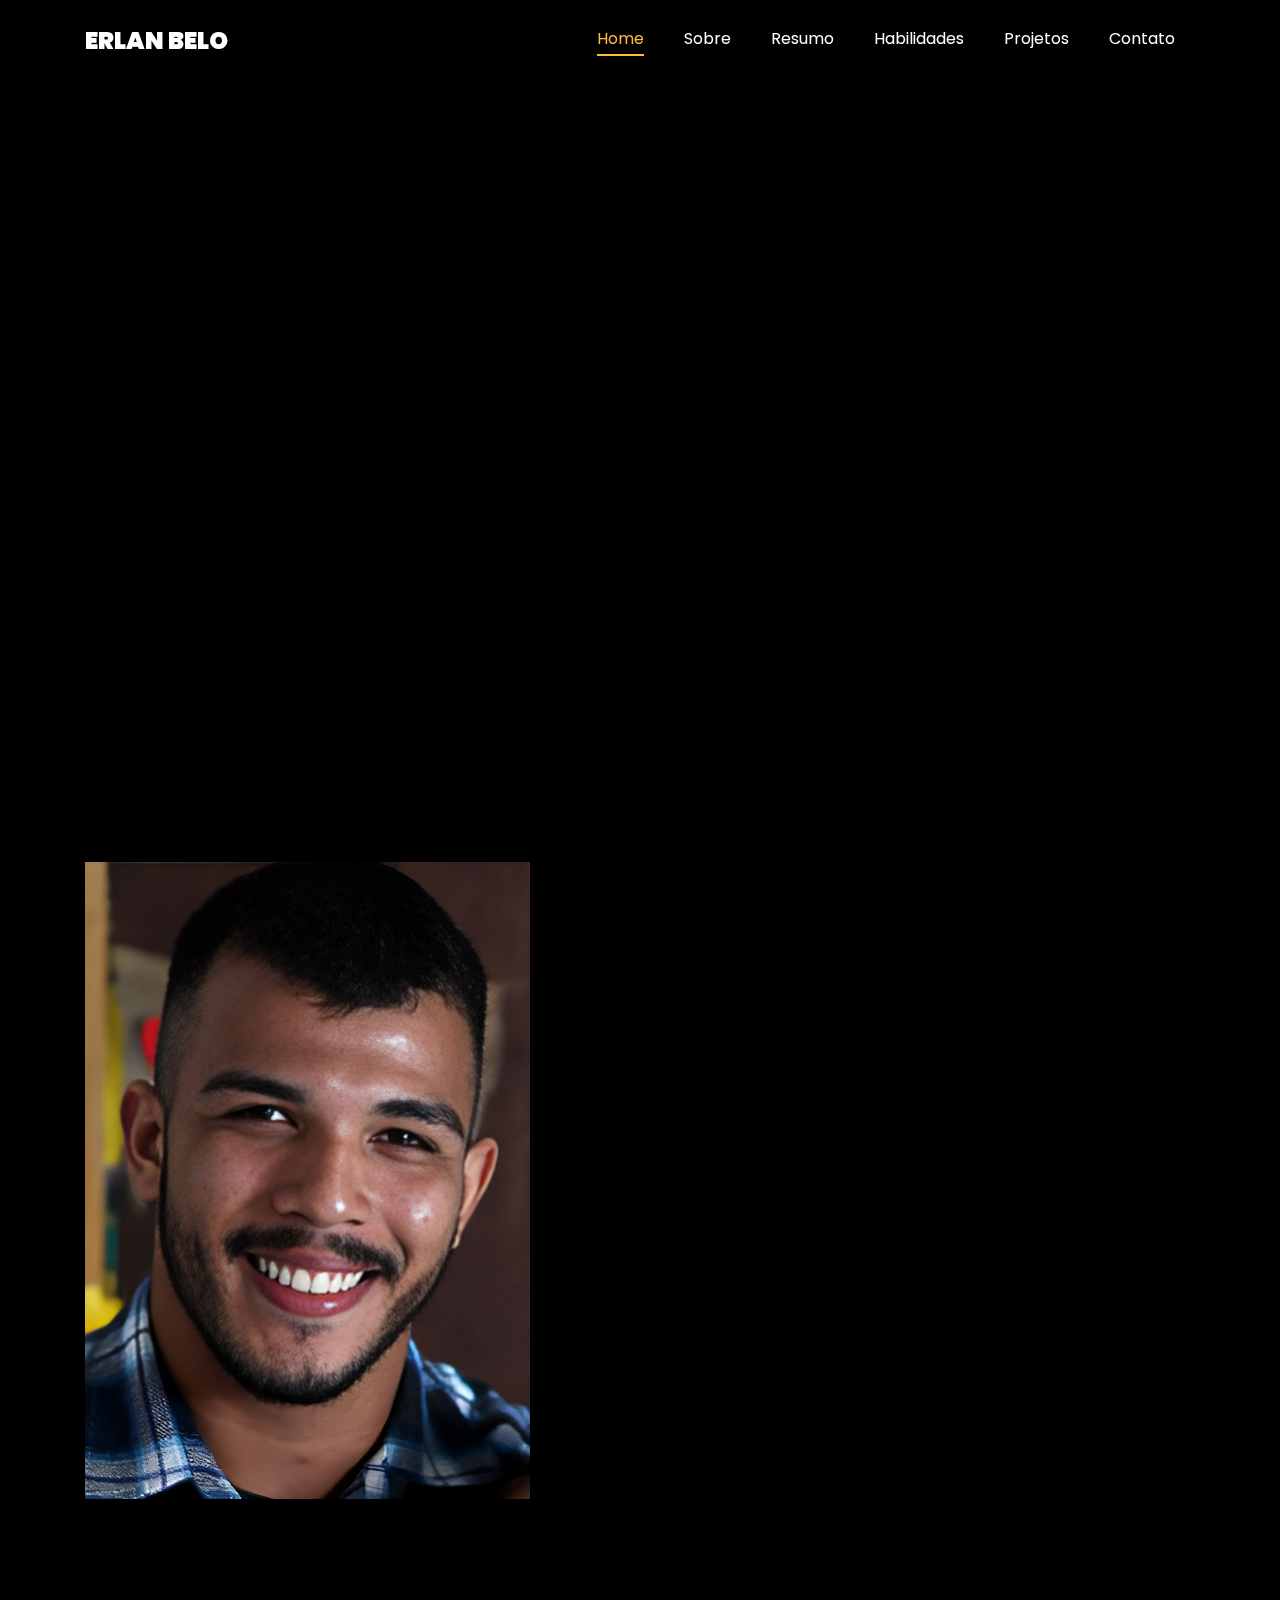
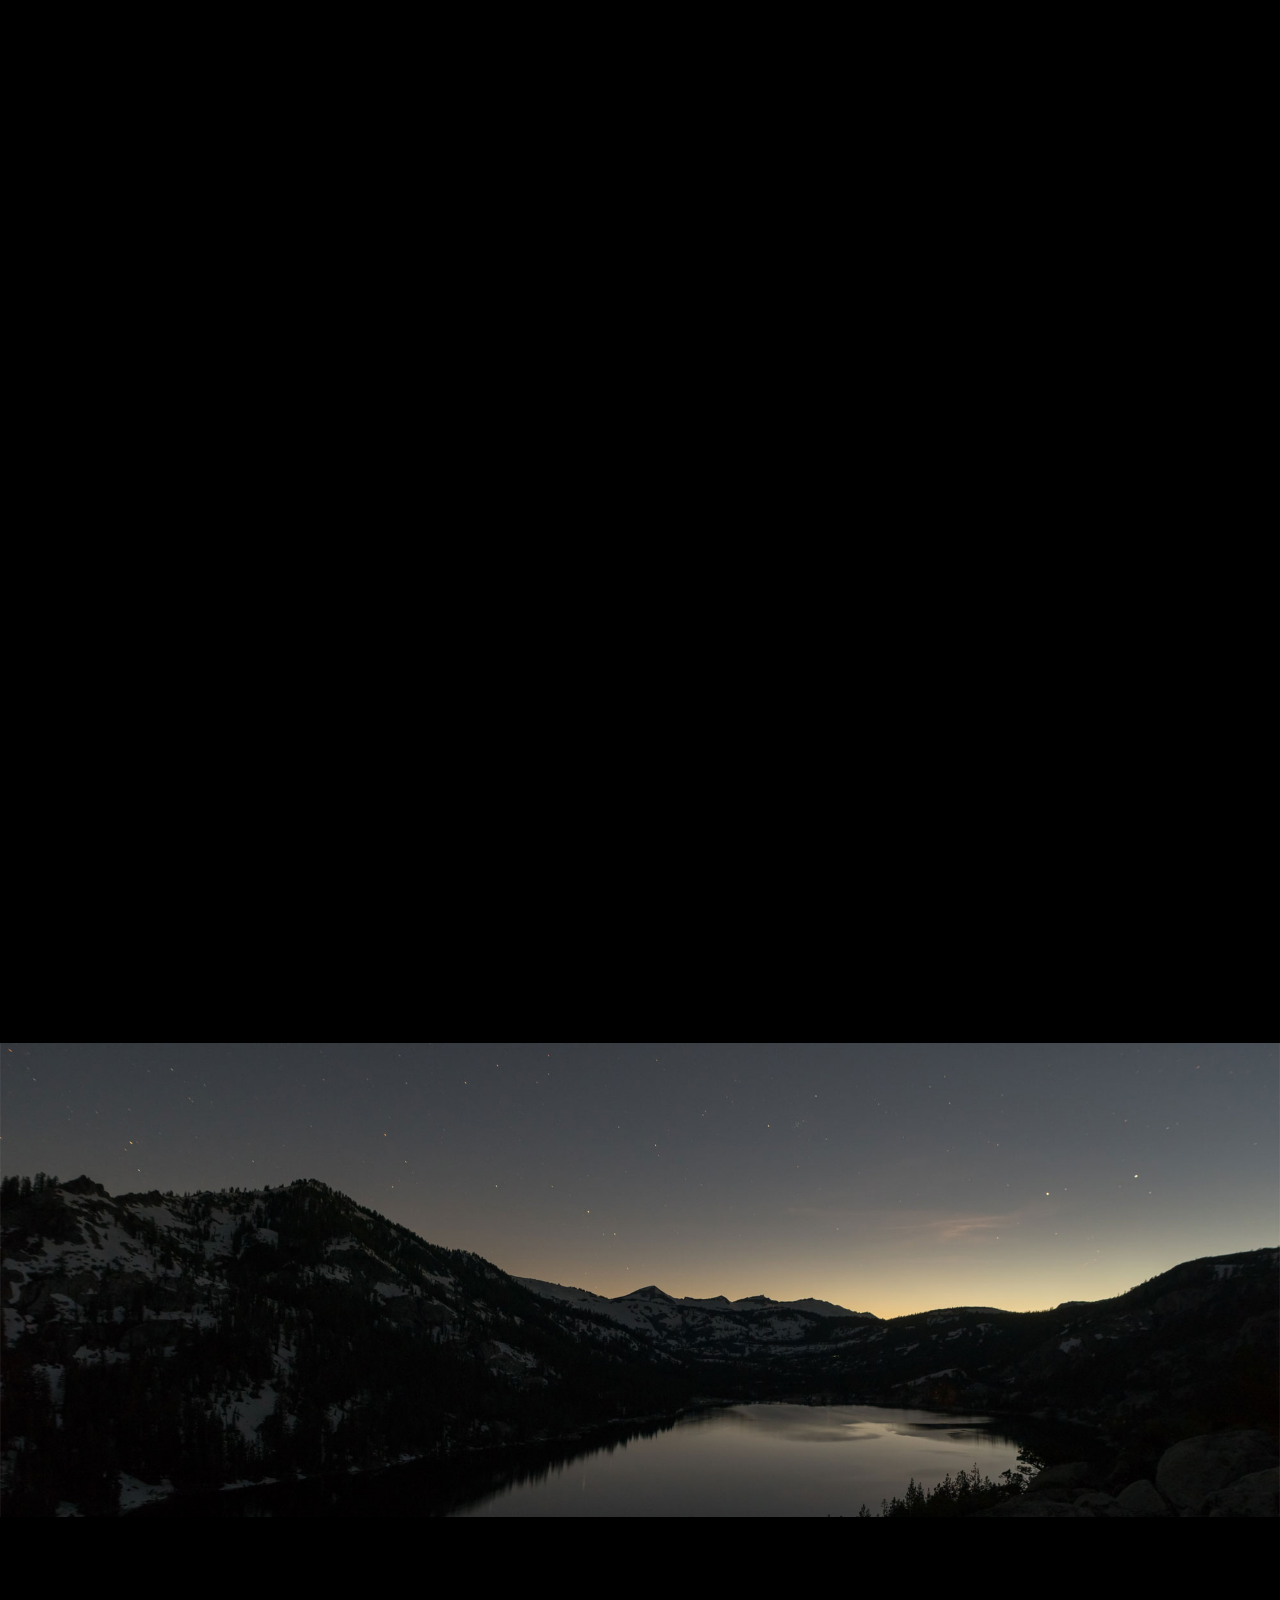
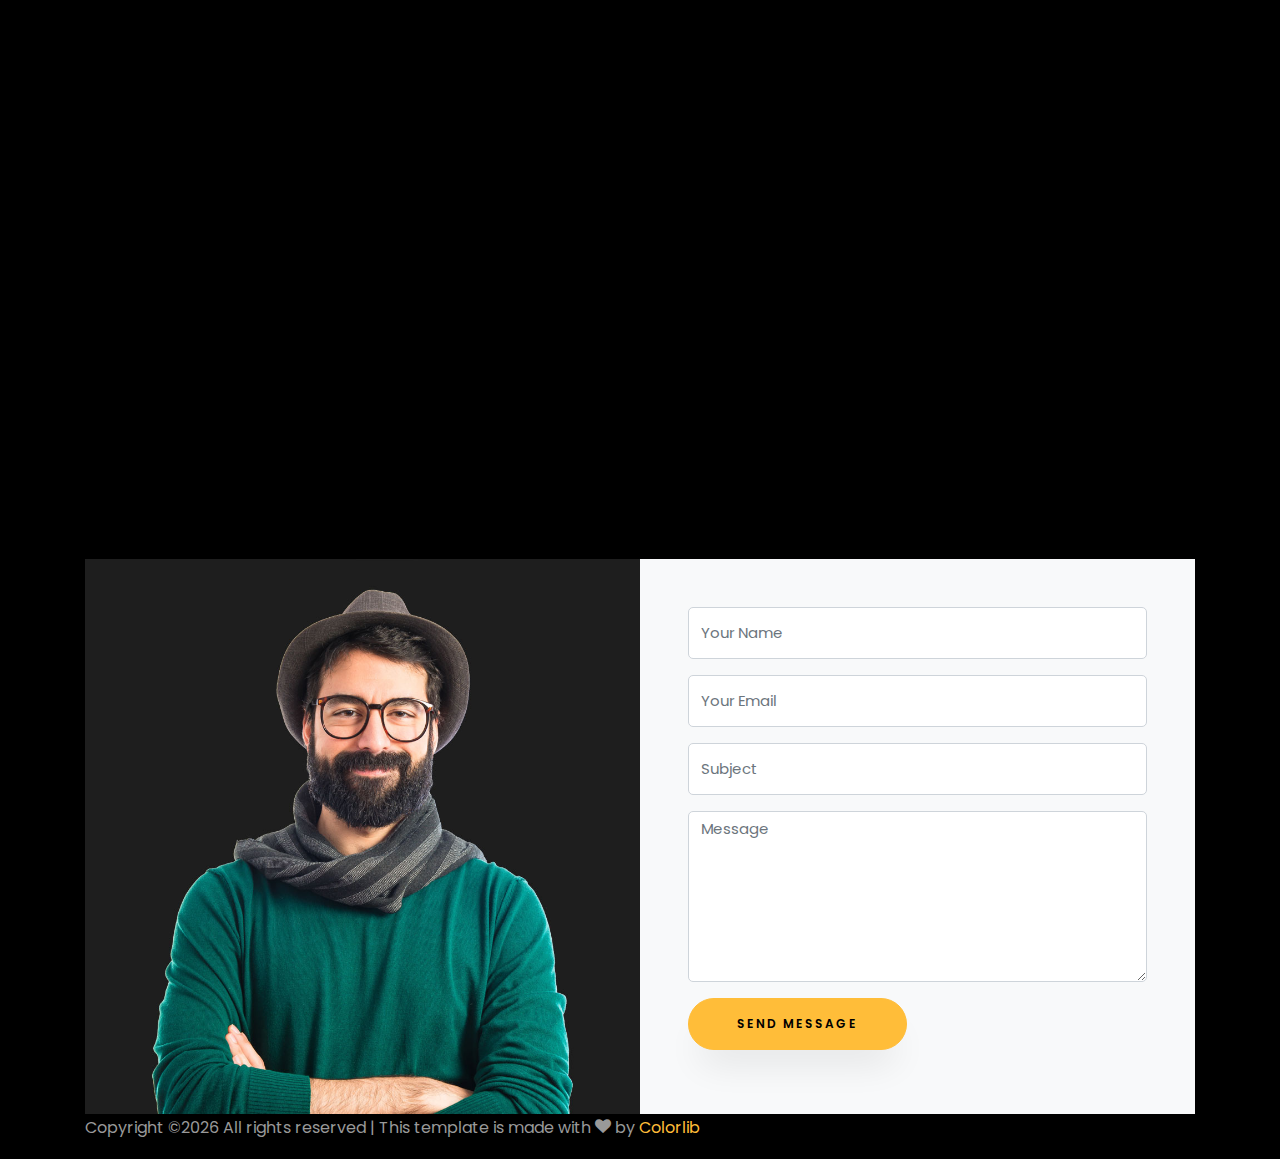
==== index.html @ 0b00d49c "quase2" ====
<!DOCTYPE html>
<html lang="en">
  <head>
    <title>Portifólio Erlan Belo</title>
    <meta charset="utf-8">
    <meta name="viewport" content="width=device-width, initial-scale=1, shrink-to-fit=no">
    
    <link href="https://fonts.googleapis.com/css?family=Poppins:100,200,300,400,500,600,700,800,900" rel="stylesheet">

    <link rel="stylesheet" href="css/open-iconic-bootstrap.min.css">
    <link rel="stylesheet" href="css/animate.css">
    
    <link rel="stylesheet" href="css/owl.carousel.min.css">
    <link rel="stylesheet" href="css/owl.theme.default.min.css">
    <link rel="stylesheet" href="css/magnific-popup.css">

    <link rel="stylesheet" href="css/aos.css">

    <link rel="stylesheet" href="css/ionicons.min.css">
    
    <link rel="stylesheet" href="css/flaticon.css">
    <link rel="stylesheet" href="css/icomoon.css">
    <link rel="stylesheet" href="css/style.css">
  </head>
  <body data-spy="scroll" data-target=".site-navbar-target" data-offset="300">
	  
	  
    <nav class="navbar navbar-expand-lg navbar-dark ftco_navbar ftco-navbar-light site-navbar-target" id="ftco-navbar">
	    <div class="container">
	      <a class="navbar-brand" href="index.html">Erlan Belo</a>
	      <button class="navbar-toggler js-fh5co-nav-toggle fh5co-nav-toggle" type="button" data-toggle="collapse" data-target="#ftco-nav" aria-controls="ftco-nav" aria-expanded="false" aria-label="Toggle navigation">
	        <span class="oi oi-menu"></span> Menu
	      </button>

	      <div class="collapse navbar-collapse" id="ftco-nav">
	        <ul class="navbar-nav nav ml-auto">
	          <li class="nav-item"><a href="#home-section" class="nav-link"><span>Home</span></a></li>
	          <li class="nav-item"><a href="#about-section" class="nav-link"><span>Sobre</span></a></li>
	          <li class="nav-item"><a href="#resume-section" class="nav-link"><span>Resumo</span></a></li>
	       	<li class="nav-item"><a href="#skills-section" class="nav-link"><span>Habilidades</span></a></li>
	          <li class="nav-item"><a href="#projects-section" class="nav-link"><span>Projetos</span></a></li>
			 <li class="nav-item"><a href="#contact-section" class="nav-link"><span>Contato</span></a></li>
	        </ul>
	      </div>
	    </div>
	  </nav>
	  <section id="home-section" class="hero">
		  <div class="home-slider  owl-carousel">
	      <div class="slider-item ">
	      	<div class="overlay"></div>
	        <div class="container">
	          <div class="row d-md-flex no-gutters slider-text align-items-end justify-content-end" data-scrollax-parent="true">
	          	<div class="one-third js-fullheight order-md-last img" style="background-image:url();">
	          		<div class="overlay"></div>
	          	</div>
		          <div class="one-forth d-flex  align-items-center ftco-animate" data-scrollax=" properties: { translateY: '70%' }">
		          	<div class="text">
		          		<span class="subheading">Olá</span>
			            <h1 class="mb-4 mt-3">Eu sou <span>Erlan Belo</span></h1>
			            <h2 class="mb-4">Desenvolvedor Web</h2>
<p><a href="https://api.whatsapp.com/send?phone=14998517572" class="btn btn-primary py-3 px-4">Contrate-me</a></p><a href="#" class="btn btn-white btn-outline-white py-3 px-4">Veja meus Trabalhos</a></p>
		            </div>
		          </div>
	        	</div>
	        </div>
	      </div>
    </section>

    <section class="ftco-about img ftco-section ftco-no-pb" id="about-section">
    	<div class="container">
    		<div class="row d-flex">
    			<div class="col-md-6 col-lg-5 d-flex">
    				<div class="img-about img d-flex align-items-stretch">
    					<div class="overlay"></div>
	    				<div class="img d-flex align-self-stretch align-items-center" style="background-image:url(images/Fundoborrado.png);">
	    				</div>
    				</div>
    			</div>
    			<div class="col-md-6 col-lg-7 pl-lg-5 pb-5">
    				<div class="row justify-content-start pb-3">
		          <div class="col-md-12 heading-section ftco-animate">
		          	<h1 class="big">Sobre</h1>
		            <h2 class="mb-4">Sobre mim</h2>
		            <p>Sou um programador iniciante entusiasmado em crescer e aprender. Explore meus projetos e entre em contato para oportunidades..</p>
		            <ul class="about-info mt-4 px-md-0 px-2">
		            	<li class="d-flex"><span>Nome:</span> <span>Erlan Belo da Silva</span></li>
		            	<li class="d-flex"><span>Nascimento:</span> <span>21 de Junho de 1998</span></li>
		            	<li class="d-flex"><span>Endereço:</span> <span>Barra Bonita-SP</span></li>
		            	<li class="d-flex"><span>CEP:</span> <span>17347-644</span></li>
		            	<li class="d-flex"><span>Email:</span> <span>Erlanbelo@hotmail.com</span></li>
		            	<li class="d-flex"><span>Telefone: </span> <span>(14)9888517572</span></li>
		            </ul>
		          </div>
		        </div>
	          <div class="counter-wrap ftco-animate d-flex mt-md-3">
              <div class="text">
              	<p class="mb-4">
	                <span class="number" data-number="10">0</span>
	                <span>Projetos completos</span>
                </p>
                <p><a href="#" class="btn btn-primary py-3 px-3">Download CV</a></p>
              </div>
	          </div>
	        </div>
        </div>
    	</div>
    </section>

    <section class="ftco-section ftco-no-pb" id="resume-section">
    	<div class="container">
    		<div class="row justify-content-center pb-5">
          <div class="col-md-10 heading-section text-center ftco-animate">
          	<h1 class="big big-2">Resumo</h1>
            <h2 class="mb-4">Resumo</h2>
            <p>Olá! Sou um programador iniciante apaixonado por tecnologia. Este portfólio é um reflexo do meu começo, mostrando meu desejo de aprender e criar. Estou aberto a oportunidades emocionantes e ansioso para crescer nesta jornada.</p>
          </div>
        </div>
    		<div class="row">
    			<div class="col-md-6">
    				<div class="resume-wrap ftco-animate">
    					<span class="date">2022-2023</span>
    					<h2>Cursando Desenvolvimento de Sistemas</h2>
    					<span class="position">Etec Comendador João Rays</span>
    					<p class="mt-4">Desenvolvedor com conhecimento em HTML, CSS, Angular, Ionic, Bootstrap, MySQL, MongoDB e Delphi. Apaixonado por criar soluções inovadoras e pronto para enfrentar novos desafios tecnológicos.</p>
    				</div>

    		</div>
    		<div class="row justify-content-center mt-5">
    			<div class="col-md-6 text-center ftco-animate">
    				<p><a href="#" class="btn btn-primary py-4 px-5">Download CV</a></p>
    			</div>
    		</div>
    	</div>
    </section>
		
	<section class="ftco-section" id="skills-section">
			<div class="container">
				<div class="row justify-content-center pb-5">
          <div class="col-md-12 heading-section text-center ftco-animate">
          	<h1 class="big big-2">Habilidades</h1>
            <h2 class="mb-4">Minhas Habilidades</h2>
            <p>Habilidades em Photoshop, HTML, CSS, Angular, Ionic, MySQL, MongoDB e Delphi.</p>
          </div>
        </div>
				<div class="row">
					<div class="col-md-6 animate-box">
						<div class="progress-wrap ftco-animate">
							<h3>Photoshop</h3>
							<div class="progress">
							 	<div class="progress-bar color-1" role="progressbar" aria-valuenow="90"
							  	aria-valuemin="0" aria-valuemax="100" style="width:90%">
							    <span>50%</span>
							  	</div>
							</div>
						</div>
					</div>
					<div class="col-md-6 animate-box">
						<div class="progress-wrap ftco-animate">
							<h3>HTML5</h3>
							<div class="progress">
							 	<div class="progress-bar color-2" role="progressbar" aria-valuenow="85"
							  	aria-valuemin="0" aria-valuemax="100" style="width:85%">
							    <span>80%</span>
							  	</div>
							</div>
						</div>
					</div>
					<div class="col-md-6 animate-box">
						<div class="progress-wrap ftco-animate">
							<h3>CSS3</h3>
							<div class="progress">
							 	<div class="progress-bar color-3" role="progressbar" aria-valuenow="95"
							  	aria-valuemin="0" aria-valuemax="100" style="width:95%">
							    <span>75%</span>
							  	</div>
							</div>
						</div>
					</div>
					<div class="col-md-6 animate-box">
						<div class="progress-wrap ftco-animate">
							<h3>ANGULAR</h3>
							<div class="progress">
							 	<div class="progress-bar color-4" role="progressbar" aria-valuenow="90"
							  	aria-valuemin="0" aria-valuemax="100" style="width:90%">
							    <span>70%</span>
							  	</div>
							</div>
						</div>
					</div>
					<div class="col-md-6 animate-box">
						<div class="progress-wrap ftco-animate">
							<h3>IONIC</h3>
							<div class="progress">
							 	<div class="progress-bar color-5" role="progressbar" aria-valuenow="70"
							  	aria-valuemin="0" aria-valuemax="100" style="width:70%">
							    <span>50%</span>
							  	</div>
							</div>
						</div>
					</div>
					<div class="col-md-6 animate-box">
						<div class="progress-wrap ftco-animate">
							<h3>MYSQL</h3>
							<div class="progress">
							 	<div class="progress-bar color-6" role="progressbar" aria-valuenow="80"
							  	aria-valuemin="0" aria-valuemax="100" style="width:80%">
							    <span>50%</span>
							  	</div>
							</div>
						</div>
					</div>
				</div>
			</div>
		</section>
 

    <section class="ftco-section ftco-project" id="projects-section">
    	<div class="container">
    		<div class="row justify-content-center pb-5">
          <div class="col-md-12 heading-section text-center ftco-animate">
          	<h1 class="big big-2">Projetos</h1>
            <h2 class="mb-4">Meus Projetos</h2>
            <p>Aqui estão alguns dos meus projetos recentes, que demonstram minhas habilidades em tecnologias diversas. Explore-os para conhecer meu trabalho.</p>
          </div>
        </div>
    		<div class="row">
    			<div class="col-md-4">
    				<div class="project img ftco-animate d-flex justify-content-center align-items-center" style="background-image: url(images/project-4.jpg);">
    					<div class="overlay"></div>
	    				<div class="text text-center p-4">
	    					<h3><a href="#">Branding &amp; Illustration Design</a></h3>
	    					<span>Web Design</span>
	    				</div>
    				</div>
  				</div>
  				<div class="col-md-8">
    				<div class="project img ftco-animate d-flex justify-content-center align-items-center" style="background-image: url(images/project-5.jpg);">
    					<div class="overlay"></div>
	    				<div class="text text-center p-4">
	    					<h3><a href="#">Branding &amp; Illustration Design</a></h3>
	    					<span>Web Design</span>
	    				</div>
    				</div>
  				</div>

    			<div class="col-md-8">
    				<div class="project img ftco-animate d-flex justify-content-center align-items-center" style="background-image: url(images/project-1.jpg);">
    					<div class="overlay"></div>
	    				<div class="text text-center p-4">
	    					<h3><a href="#">Branding &amp; Illustration Design</a></h3>
	    					<span>Web Design</span>
	    				</div>
    				</div>

    				<div class="project img ftco-animate d-flex justify-content-center align-items-center" style="background-image: url(images/project-6.jpg);">
    					<div class="overlay"></div>
	    				<div class="text text-center p-4">
	    					<h3><a href="#">Branding &amp; Illustration Design</a></h3>
	    					<span>Web Design</span>
	    				</div>
    				</div>
    			</div>
    			<div class="col-md-4">
    				<div class="row">
    					<div class="col-md-12">
		    				<div class="project img ftco-animate d-flex justify-content-center align-items-center" style="background-image: url(images/project-2.jpg);">
		    					<div class="overlay"></div>
			    				<div class="text text-center p-4">
			    					<h3><a href="#">Branding &amp; Illustration Design</a></h3>
			    					<span>Web Design</span>
			    				</div>
		    				</div>
	    				</div>
	    				<div class="col-md-12">
		    				<div class="project img ftco-animate d-flex justify-content-center align-items-center" style="background-image: url(images/project-3.jpg);">
		    					<div class="overlay"></div>
			    				<div class="text text-center p-4">
			    					<h3><a href="#">Branding &amp; Illustration Design</a></h3>
			    					<span>Web Design</span>
			    				</div>
		    				</div>
	    				</div>
    				</div>
    			</div>
    		</div>
    	</div>
    </section>

<section class="ftco-section ftco-hireme img margin-top" style="background-image: url(images/bg_1.jpg)">
			<div class="container">
				<div class="row justify-content-center">
					<div class="col-md-7 ftco-animate text-center">
						<h2>Estou <span> Disponivel </span> Para Freelancer</h2>
						<p>Para tornar suas ideias em realidade digital. Aberto a novos projetos emocionantes, entre em contato e vamos criar juntos!"</p>
						</div>
				</div>
			</div>
		</section>

    <section class="ftco-section contact-section ftco-no-pb" id="contact-section">
      <div class="container">
      	<div class="row justify-content-center mb-5 pb-3">
          <div class="col-md-7 heading-section text-center ftco-animate">
            <h1 class="big big-2">Contato</h1>
            <h2 class="mb-4">Entre em Contato</h2>
            <p>Entre em contado pelos canais abaixo</p>
          </div>
        </div>

        <div class="row d-flex contact-info mb-5">
          <div class="col-md-6 col-lg-3 d-flex ftco-animate">
          	<div class="align-self-stretch box p-4 text-center">
          		<div class="icon d-flex align-items-center justify-content-center">
          			<span class="icon-map-signs"></span>
          		</div>
          		<h3 class="mb-4"><a href="https://maps.google.com?q=Barra+Bonita-SP">Endereço</a></h3>
	            <p><a href="https://maps.google.com?q=Barra+Bonita-SP">Barra Bonita-SP</a></p>
	          </div>
          </div>
          <div class="col-md-6 col-lg-3 d-flex ftco-animate">
			<div class="align-self-stretch box p-4 text-center">
			  <div class="icon d-flex align-items-center justify-content-center">
				<span class="icon-phone2"></span>
			  </div>
			  <h3 class="mb-4"><a href="https://api.whatsapp.com/send?phone=14998517572">Contato</a></h3>
			  <p><a href="tel://1234567920">(14) 9985-17572</a></p>
			</div>
		  </div>
		  
		  <div class="col-md-6 col-lg-3 d-flex ftco-animate">
			<div class="align-self-stretch box p-4 text-center">
			  <div class="icon d-flex align-items-center justify-content-center">
				<span class="icon-paper-plane"></span>
			  </div>
			  <h3 class="mb-4"><a href="mailto:erlanbelo@hotmail.com">Email</a></h3>
			  <p><a href="mailto:erlanbelo@hotmail.com">erlanbelo@hotmail.com</a></p>
			</div>
		  </div>
		  <div class="col-md-6 col-lg-3 d-flex ftco-animate">
          	<div class="align-self-stretch box p-4 text-center">
          		<div class="icon d-flex align-items-center justify-content-center">
          			<span class="icon-globe"></span>
          		</div>
          		<h3 class="mb-4"><a href="https://github.com/erlanbelo21">Website</a></h3>
	            <p><a href="https://github.com/erlanbelo21">https://github.com/erlanbelo21</a></p>
	          </div>
          </div>
        </div>

		<div class="row no-gutters block-9">
			<div class="col-md-6 order-md-last d-flex">
			  <form action="processar_formulario.php" method="POST" class="bg-light p-4 p-md-5 contact-form">
				<div class="form-group">
				  <input type="text" name="name" class="form-control" placeholder="Your Name" required>
				</div>
				<div class="form-group">
				  <input type="email" name="email" class="form-control" placeholder="Your Email" required>
				</div>
				<div class="form-group">
				  <input type="text" name="subject" class="form-control" placeholder="Subject" required>
				</div>
				<div class="form-group">
				  <textarea name="message" id="" cols="30" rows="7" class="form-control" placeholder="Message" required></textarea>
				</div>
				<div class="form-group">
				  <input type="submit" value="Send Message" class="btn btn-primary py-3 px-5">
				</div>
			  </form>
			</div>
			<div class="col-md-6 d-flex">
			  <div class="img" style="background-image: url(images/about.jpg);"></div>
			</div>
		  </div>


            <p><!-- Link back to Colorlib can't be removed. Template is licensed under CC BY 3.0. -->
  Copyright &copy;<script>document.write(new Date().getFullYear());</script> All rights reserved | This template is made with <i class="icon-heart color-danger" aria-hidden="true"></i> by <a href="https://colorlib.com" target="_blank">Colorlib</a>
  <!-- Link back to Colorlib can't be removed. Template is licensed under CC BY 3.0. --></p>
          </div>
        </div>
      </div>
    </footer>
    
  

  <!-- loader -->
  <div id="ftco-loader" class="show fullscreen"><svg class="circular" width="48px" height="48px"><circle class="path-bg" cx="24" cy="24" r="22" fill="none" stroke-width="4" stroke="#eeeeee"/><circle class="path" cx="24" cy="24" r="22" fill="none" stroke-width="4" stroke-miterlimit="10" stroke="#F96D00"/></svg></div>


  <script src="js/jquery.min.js"></script>
  <script src="js/jquery-migrate-3.0.1.min.js"></script>
  <script src="js/popper.min.js"></script>
  <script src="js/bootstrap.min.js"></script>
  <script src="js/jquery.easing.1.3.js"></script>
  <script src="js/jquery.waypoints.min.js"></script>
  <script src="js/jquery.stellar.min.js"></script>
  <script src="js/owl.carousel.min.js"></script>
  <script src="js/jquery.magnific-popup.min.js"></script>
  <script src="js/aos.js"></script>
  <script src="js/jquery.animateNumber.min.js"></script>
  <script src="js/scrollax.min.js"></script>
  
  <script src="js/main.js"></script>
    
  </body>
</html>
---- css/flaticon.css ----
/*
  	Flaticon icon font: Flaticon
  	Creation date: 04/01/2019 13:45
  	*/


@font-face {
  font-family: "Flaticon";
  src: url("../fonts/flaticon/font/Flaticon.eot");
  src: url("../fonts/flaticon/font/Flaticon.eot?#iefix") format("embedded-opentype"),
       url("../fonts/flaticon/font/Flaticon.woff") format("woff"),
       url("../fonts/flaticon/font/Flaticon.ttf") format("truetype"),
       url("../fonts/flaticon/font/Flaticon.svg#Flaticon") format("svg");
  font-weight: normal;
  font-style: normal;
}

@media screen and (-webkit-min-device-pixel-ratio:0) {
  @font-face {
    font-family: "Flaticon";
    src: url("../fonts/flaticon/font/Flaticon.svg#Flaticon") format("svg");
  }
}

[class^="flaticon-"]:before, [class*=" flaticon-"]:before,
[class^="flaticon-"]:after, [class*=" flaticon-"]:after {   
  font-family: Flaticon;
  font-style: normal;
  font-weight: normal;
  font-variant: normal;
  text-transform: none;
  line-height: 1;

  /* Better Font Rendering =========== */
  -webkit-font-smoothing: antialiased;
  -moz-osx-font-smoothing: grayscale;
}

.flaticon-ideas:before { content: "\f100"; }
.flaticon-flasks:before { content: "\f101"; }
.flaticon-analysis:before { content: "\f102"; }
.flaticon-ux-design:before { content: "\f103"; }
.flaticon-web-design:before { content: "\f104"; }
.flaticon-idea:before { content: "\f105"; }
.flaticon-innovation:before { content: "\f106"; }
---- css/icomoon.css ----
@font-face {
  font-family: 'icomoon';
  src:  url('../fonts/icomoon/icomoon.eot?6tt51o');
  src:  url('../fonts/icomoon/icomoon.eot?6tt51o#iefix') format('embedded-opentype'),
    url('../fonts/icomoon/icomoon.ttf?6tt51o') format('truetype'),
    url('../fonts/icomoon/icomoon.woff?6tt51o') format('woff'),
    url('../fonts/icomoon/icomoon.svg?6tt51o#icomoon') format('svg');
  font-weight: normal;
  font-style: normal;
}

[class^="icon-"], [class*=" icon-"] {
  /* use !important to prevent issues with browser extensions that change fonts */
  font-family: 'icomoon' !important;
  speak: none;
  font-style: normal;
  font-weight: normal;
  font-variant: normal;
  text-transform: none;
  line-height: 1;

  /* Better Font Rendering =========== */
  -webkit-font-smoothing: antialiased;
  -moz-osx-font-smoothing: grayscale;
}

.icon-asterisk:before {
  content: "\f069";
}
.icon-plus:before {
  content: "\f067";
}
.icon-question:before {
  content: "\f128";
}
.icon-minus:before {
  content: "\f068";
}
.icon-glass:before {
  content: "\f000";
}
.icon-music:before {
  content: "\f001";
}
.icon-search:before {
  content: "\f002";
}
.icon-envelope-o:before {
  content: "\f003";
}
.icon-heart:before {
  content: "\f004";
}
.icon-star:before {
  content: "\f005";
}
.icon-star-o:before {
  content: "\f006";
}
.icon-user:before {
  content: "\f007";
}
.icon-film:before {
  content: "\f008";
}
.icon-th-large:before {
  content: "\f009";
}
.icon-th:before {
  content: "\f00a";
}
.icon-th-list:before {
  content: "\f00b";
}
.icon-check:before {
  content: "\f00c";
}
.icon-close:before {
  content: "\f00d";
}
.icon-remove:before {
  content: "\f00d";
}
.icon-times:before {
  content: "\f00d";
}
.icon-search-plus:before {
  content: "\f00e";
}
.icon-search-minus:before {
  content: "\f010";
}
.icon-power-off:before {
  content: "\f011";
}
.icon-signal:before {
  content: "\f012";
}
.icon-cog:before {
  content: "\f013";
}
.icon-gear:before {
  content: "\f013";
}
.icon-trash-o:before {
  content: "\f014";
}
.icon-home:before {
  content: "\f015";
}
.icon-file-o:before {
  content: "\f016";
}
.icon-clock-o:before {
  content: "\f017";
}
.icon-road:before {
  content: "\f018";
}
.icon-download:before {
  content: "\f019";
}
.icon-arrow-circle-o-down:before {
  content: "\f01a";
}
.icon-arrow-circle-o-up:before {
  content: "\f01b";
}
.icon-inbox:before {
  content: "\f01c";
}
.icon-play-circle-o:before {
  content: "\f01d";
}
.icon-repeat:before {
  content: "\f01e";
}
.icon-rotate-right:before {
  content: "\f01e";
}
.icon-refresh:before {
  content: "\f021";
}
.icon-list-alt:before {
  content: "\f022";
}
.icon-lock:before {
  content: "\f023";
}
.icon-flag:before {
  content: "\f024";
}
.icon-headphones:before {
  content: "\f025";
}
.icon-volume-off:before {
  content: "\f026";
}
.icon-volume-down:before {
  content: "\f027";
}
.icon-volume-up:before {
  content: "\f028";
}
.icon-qrcode:before {
  content: "\f029";
}
.icon-barcode:before {
  content: "\f02a";
}
.icon-tag:before {
  content: "\f02b";
}
.icon-tags:before {
  content: "\f02c";
}
.icon-book:before {
  content: "\f02d";
}
.icon-bookmark:before {
  content: "\f02e";
}
.icon-print:before {
  content: "\f02f";
}
.icon-camera:before {
  content: "\f030";
}
.icon-font:before {
  content: "\f031";
}
.icon-bold:before {
  content: "\f032";
}
.icon-italic:before {
  content: "\f033";
}
.icon-text-height:before {
  content: "\f034";
}
.icon-text-width:before {
  content: "\f035";
}
.icon-align-left:before {
  content: "\f036";
}
.icon-align-center:before {
  content: "\f037";
}
.icon-align-right:before {
  content: "\f038";
}
.icon-align-justify:before {
  content: "\f039";
}
.icon-list:before {
  content: "\f03a";
}
.icon-dedent:before {
  content: "\f03b";
}
.icon-outdent:before {
  content: "\f03b";
}
.icon-indent:before {
  content: "\f03c";
}
.icon-video-camera:before {
  content: "\f03d";
}
.icon-image:before {
  content: "\f03e";
}
.icon-photo:before {
  content: "\f03e";
}
.icon-picture-o:before {
  content: "\f03e";
}
.icon-pencil:before {
  content: "\f040";
}
.icon-map-marker:before {
  content: "\f041";
}
.icon-adjust:before {
  content: "\f042";
}
.icon-tint:before {
  content: "\f043";
}
.icon-edit:before {
  content: "\f044";
}
.icon-pencil-square-o:before {
  content: "\f044";
}
.icon-share-square-o:before {
  content: "\f045";
}
.icon-check-square-o:before {
  content: "\f046";
}
.icon-arrows:before {
  content: "\f047";
}
.icon-step-backward:before {
  content: "\f048";
}
.icon-fast-backward:before {
  content: "\f049";
}
.icon-backward:before {
  content: "\f04a";
}
.icon-play:before {
  content: "\f04b";
}
.icon-pause:before {
  content: "\f04c";
}
.icon-stop:before {
  content: "\f04d";
}
.icon-forward:before {
  content: "\f04e";
}
.icon-fast-forward:before {
  content: "\f050";
}
.icon-step-forward:before {
  content: "\f051";
}
.icon-eject:before {
  content: "\f052";
}
.icon-chevron-left:before {
  content: "\f053";
}
.icon-chevron-right:before {
  content: "\f054";
}
.icon-plus-circle:before {
  content: "\f055";
}
.icon-minus-circle:before {
  content: "\f056";
}
.icon-times-circle:before {
  content: "\f057";
}
.icon-check-circle:before {
  content: "\f058";
}
.icon-question-circle:before {
  content: "\f059";
}
.icon-info-circle:before {
  content: "\f05a";
}
.icon-crosshairs:before {
  content: "\f05b";
}
.icon-times-circle-o:before {
  content: "\f05c";
}
.icon-check-circle-o:before {
  content: "\f05d";
}
.icon-ban:before {
  content: "\f05e";
}
.icon-arrow-left:before {
  content: "\f060";
}
.icon-arrow-right:before {
  content: "\f061";
}
.icon-arrow-up:before {
  content: "\f062";
}
.icon-arrow-down:before {
  content: "\f063";
}
.icon-mail-forward:before {
  content: "\f064";
}
.icon-share:before {
  content: "\f064";
}
.icon-expand:before {
  content: "\f065";
}
.icon-compress:before {
  content: "\f066";
}
.icon-exclamation-circle:before {
  content: "\f06a";
}
.icon-gift:before {
  content: "\f06b";
}
.icon-leaf:before {
  content: "\f06c";
}
.icon-fire:before {
  content: "\f06d";
}
.icon-eye:before {
  content: "\f06e";
}
.icon-eye-slash:before {
  content: "\f070";
}
.icon-exclamation-triangle:before {
  content: "\f071";
}
.icon-warning:before {
  content: "\f071";
}
.icon-plane:before {
  content: "\f072";
}
.icon-calendar:before {
  content: "\f073";
}
.icon-random:before {
  content: "\f074";
}
.icon-comment:before {
  content: "\f075";
}
.icon-magnet:before {
  content: "\f076";
}
.icon-chevron-up:before {
  content: "\f077";
}
.icon-chevron-down:before {
  content: "\f078";
}
.icon-retweet:before {
  content: "\f079";
}
.icon-shopping-cart:before {
  content: "\f07a";
}
.icon-folder:before {
  content: "\f07b";
}
.icon-folder-open:before {
  content: "\f07c";
}
.icon-arrows-v:before {
  content: "\f07d";
}
.icon-arrows-h:before {
  content: "\f07e";
}
.icon-bar-chart:before {
  content: "\f080";
}
.icon-bar-chart-o:before {
  content: "\f080";
}
.icon-twitter-square:before {
  content: "\f081";
}
.icon-facebook-square:before {
  content: "\f082";
}
.icon-camera-retro:before {
  content: "\f083";
}
.icon-key:before {
  content: "\f084";
}
.icon-cogs:before {
  content: "\f085";
}
.icon-gears:before {
  content: "\f085";
}
.icon-comments:before {
  content: "\f086";
}
.icon-thumbs-o-up:before {
  content: "\f087";
}
.icon-thumbs-o-down:before {
  content: "\f088";
}
.icon-star-half:before {
  content: "\f089";
}
.icon-heart-o:before {
  content: "\f08a";
}
.icon-sign-out:before {
  content: "\f08b";
}
.icon-linkedin-square:before {
  content: "\f08c";
}
.icon-thumb-tack:before {
  content: "\f08d";
}
.icon-external-link:before {
  content: "\f08e";
}
.icon-sign-in:before {
  content: "\f090";
}
.icon-trophy:before {
  content: "\f091";
}
.icon-github-square:before {
  content: "\f092";
}
.icon-upload:before {
  content: "\f093";
}
.icon-lemon-o:before {
  content: "\f094";
}
.icon-phone:before {
  content: "\f095";
}
.icon-square-o:before {
  content: "\f096";
}
.icon-bookmark-o:before {
  content: "\f097";
}
.icon-phone-square:before {
  content: "\f098";
}
.icon-twitter:before {
  content: "\f099";
}
.icon-facebook:before {
  content: "\f09a";
}
.icon-facebook-f:before {
  content: "\f09a";
}
.icon-github:before {
  content: "\f09b";
}
.icon-unlock:before {
  content: "\f09c";
}
.icon-credit-card:before {
  content: "\f09d";
}
.icon-feed:before {
  content: "\f09e";
}
.icon-rss:before {
  content: "\f09e";
}
.icon-hdd-o:before {
  content: "\f0a0";
}
.icon-bullhorn:before {
  content: "\f0a1";
}
.icon-bell-o:before {
  content: "\f0a2";
}
.icon-certificate:before {
  content: "\f0a3";
}
.icon-hand-o-right:before {
  content: "\f0a4";
}
.icon-hand-o-left:before {
  content: "\f0a5";
}
.icon-hand-o-up:before {
  content: "\f0a6";
}
.icon-hand-o-down:before {
  content: "\f0a7";
}
.icon-arrow-circle-left:before {
  content: "\f0a8";
}
.icon-arrow-circle-right:before {
  content: "\f0a9";
}
.icon-arrow-circle-up:before {
  content: "\f0aa";
}
.icon-arrow-circle-down:before {
  content: "\f0ab";
}
.icon-globe:before {
  content: "\f0ac";
}
.icon-wrench:before {
  content: "\f0ad";
}
.icon-tasks:before {
  content: "\f0ae";
}
.icon-filter:before {
  content: "\f0b0";
}
.icon-briefcase:before {
  content: "\f0b1";
}
.icon-arrows-alt:before {
  content: "\f0b2";
}
.icon-group:before {
  content: "\f0c0";
}
.icon-users:before {
  content: "\f0c0";
}
.icon-chain:before {
  content: "\f0c1";
}
.icon-link:before {
  content: "\f0c1";
}
.icon-cloud:before {
  content: "\f0c2";
}
.icon-flask:before {
  content: "\f0c3";
}
.icon-cut:before {
  content: "\f0c4";
}
.icon-scissors:before {
  content: "\f0c4";
}
.icon-copy:before {
  content: "\f0c5";
}
.icon-files-o:before {
  content: "\f0c5";
}
.icon-paperclip:before {
  content: "\f0c6";
}
.icon-floppy-o:before {
  content: "\f0c7";
}
.icon-save:before {
  content: "\f0c7";
}
.icon-square:before {
  content: "\f0c8";
}
.icon-bars:before {
  content: "\f0c9";
}
.icon-navicon:before {
  content: "\f0c9";
}
.icon-reorder:before {
  content: "\f0c9";
}
.icon-list-ul:before {
  content: "\f0ca";
}
.icon-list-ol:before {
  content: "\f0cb";
}
.icon-strikethrough:before {
  content: "\f0cc";
}
.icon-underline:before {
  content: "\f0cd";
}
.icon-table:before {
  content: "\f0ce";
}
.icon-magic:before {
  content: "\f0d0";
}
.icon-truck:before {
  content: "\f0d1";
}
.icon-pinterest:before {
  content: "\f0d2";
}
.icon-pinterest-square:before {
  content: "\f0d3";
}
.icon-google-plus-square:before {
  content: "\f0d4";
}
.icon-google-plus:before {
  content: "\f0d5";
}
.icon-money:before {
  content: "\f0d6";
}
.icon-caret-down:before {
  content: "\f0d7";
}
.icon-caret-up:before {
  content: "\f0d8";
}
.icon-caret-left:before {
  content: "\f0d9";
}
.icon-caret-right:before {
  content: "\f0da";
}
.icon-columns:before {
  content: "\f0db";
}
.icon-sort:before {
  content: "\f0dc";
}
.icon-unsorted:before {
  content: "\f0dc";
}
.icon-sort-desc:before {
  content: "\f0dd";
}
.icon-sort-down:before {
  content: "\f0dd";
}
.icon-sort-asc:before {
  content: "\f0de";
}
.icon-sort-up:before {
  content: "\f0de";
}
.icon-envelope:before {
  content: "\f0e0";
}
.icon-linkedin:before {
  content: "\f0e1";
}
.icon-rotate-left:before {
  content: "\f0e2";
}
.icon-undo:before {
  content: "\f0e2";
}
.icon-gavel:before {
  content: "\f0e3";
}
.icon-legal:before {
  content: "\f0e3";
}
.icon-dashboard:before {
  content: "\f0e4";
}
.icon-tachometer:before {
  content: "\f0e4";
}
.icon-comment-o:before {
  content: "\f0e5";
}
.icon-comments-o:before {
  content: "\f0e6";
}
.icon-bolt:before {
  content: "\f0e7";
}
.icon-flash:before {
  content: "\f0e7";
}
.icon-sitemap:before {
  content: "\f0e8";
}
.icon-umbrella:before {
  content: "\f0e9";
}
.icon-clipboard:before {
  content: "\f0ea";
}
.icon-paste:before {
  content: "\f0ea";
}
.icon-lightbulb-o:before {
  content: "\f0eb";
}
.icon-exchange:before {
  content: "\f0ec";
}
.icon-cloud-download:before {
  content: "\f0ed";
}
.icon-cloud-upload:before {
  content: "\f0ee";
}
.icon-user-md:before {
  content: "\f0f0";
}
.icon-stethoscope:before {
  content: "\f0f1";
}
.icon-suitcase:before {
  content: "\f0f2";
}
.icon-bell:before {
  content: "\f0f3";
}
.icon-coffee:before {
  content: "\f0f4";
}
.icon-cutlery:before {
  content: "\f0f5";
}
.icon-file-text-o:before {
  content: "\f0f6";
}
.icon-building-o:before {
  content: "\f0f7";
}
.icon-hospital-o:before {
  content: "\f0f8";
}
.icon-ambulance:before {
  content: "\f0f9";
}
.icon-medkit:before {
  content: "\f0fa";
}
.icon-fighter-jet:before {
  content: "\f0fb";
}
.icon-beer:before {
  content: "\f0fc";
}
.icon-h-square:before {
  content: "\f0fd";
}
.icon-plus-square:before {
  content: "\f0fe";
}
.icon-angle-double-left:before {
  content: "\f100";
}
.icon-angle-double-right:before {
  content: "\f101";
}
.icon-angle-double-up:before {
  content: "\f102";
}
.icon-angle-double-down:before {
  content: "\f103";
}
.icon-angle-left:before {
  content: "\f104";
}
.icon-angle-right:before {
  content: "\f105";
}
.icon-angle-up:before {
  content: "\f106";
}
.icon-angle-down:before {
  content: "\f107";
}
.icon-desktop:before {
  content: "\f108";
}
.icon-laptop:before {
  content: "\f109";
}
.icon-tablet:before {
  content: "\f10a";
}
.icon-mobile:before {
  content: "\f10b";
}
.icon-mobile-phone:before {
  content: "\f10b";
}
.icon-circle-o:before {
  content: "\f10c";
}
.icon-quote-left:before {
  content: "\f10d";
}
.icon-quote-right:before {
  content: "\f10e";
}
.icon-spinner:before {
  content: "\f110";
}
.icon-circle:before {
  content: "\f111";
}
.icon-mail-reply:before {
  content: "\f112";
}
.icon-reply:before {
  content: "\f112";
}
.icon-github-alt:before {
  content: "\f113";
}
.icon-folder-o:before {
  content: "\f114";
}
.icon-folder-open-o:before {
  content: "\f115";
}
.icon-smile-o:before {
  content: "\f118";
}
.icon-frown-o:before {
  content: "\f119";
}
.icon-meh-o:before {
  content: "\f11a";
}
.icon-gamepad:before {
  content: "\f11b";
}
.icon-keyboard-o:before {
  content: "\f11c";
}
.icon-flag-o:before {
  content: "\f11d";
}
.icon-flag-checkered:before {
  content: "\f11e";
}
.icon-terminal:before {
  content: "\f120";
}
.icon-code:before {
  content: "\f121";
}
.icon-mail-reply-all:before {
  content: "\f122";
}
.icon-reply-all:before {
  content: "\f122";
}
.icon-star-half-empty:before {
  content: "\f123";
}
.icon-star-half-full:before {
  content: "\f123";
}
.icon-star-half-o:before {
  content: "\f123";
}
.icon-location-arrow:before {
  content: "\f124";
}
.icon-crop:before {
  content: "\f125";
}
.icon-code-fork:before {
  content: "\f126";
}
.icon-chain-broken:before {
  content: "\f127";
}
.icon-unlink:before {
  content: "\f127";
}
.icon-info:before {
  content: "\f129";
}
.icon-exclamation:before {
  content: "\f12a";
}
.icon-superscript:before {
  content: "\f12b";
}
.icon-subscript:before {
  content: "\f12c";
}
.icon-eraser:before {
  content: "\f12d";
}
.icon-puzzle-piece:before {
  content: "\f12e";
}
.icon-microphone:before {
  content: "\f130";
}
.icon-microphone-slash:before {
  content: "\f131";
}
.icon-shield:before {
  content: "\f132";
}
.icon-calendar-o:before {
  content: "\f133";
}
.icon-fire-extinguisher:before {
  content: "\f134";
}
.icon-rocket:before {
  content: "\f135";
}
.icon-maxcdn:before {
  content: "\f136";
}
.icon-chevron-circle-left:before {
  content: "\f137";
}
.icon-chevron-circle-right:before {
  content: "\f138";
}
.icon-chevron-circle-up:before {
  content: "\f139";
}
.icon-chevron-circle-down:before {
  content: "\f13a";
}
.icon-html5:before {
  content: "\f13b";
}
.icon-css3:before {
  content: "\f13c";
}
.icon-anchor:before {
  content: "\f13d";
}
.icon-unlock-alt:before {
  content: "\f13e";
}
.icon-bullseye:before {
  content: "\f140";
}
.icon-ellipsis-h:before {
  content: "\f141";
}
.icon-ellipsis-v:before {
  content: "\f142";
}
.icon-rss-square:before {
  content: "\f143";
}
.icon-play-circle:before {
  content: "\f144";
}
.icon-ticket:before {
  content: "\f145";
}
.icon-minus-square:before {
  content: "\f146";
}
.icon-minus-square-o:before {
  content: "\f147";
}
.icon-level-up:before {
  content: "\f148";
}
.icon-level-down:before {
  content: "\f149";
}
.icon-check-square:before {
  content: "\f14a";
}
.icon-pencil-square:before {
  content: "\f14b";
}
.icon-external-link-square:before {
  content: "\f14c";
}
.icon-share-square:before {
  content: "\f14d";
}
.icon-compass:before {
  content: "\f14e";
}
.icon-caret-square-o-down:before {
  content: "\f150";
}
.icon-toggle-down:before {
  content: "\f150";
}
.icon-caret-square-o-up:before {
  content: "\f151";
}
.icon-toggle-up:before {
  content: "\f151";
}
.icon-caret-square-o-right:before {
  content: "\f152";
}
.icon-toggle-right:before {
  content: "\f152";
}
.icon-eur:before {
  content: "\f153";
}
.icon-euro:before {
  content: "\f153";
}
.icon-gbp:before {
  content: "\f154";
}
.icon-dollar:before {
  content: "\f155";
}
.icon-usd:before {
  content: "\f155";
}
.icon-inr:before {
  content: "\f156";
}
.icon-rupee:before {
  content: "\f156";
}
.icon-cny:before {
  content: "\f157";
}
.icon-jpy:before {
  content: "\f157";
}
.icon-rmb:before {
  content: "\f157";
}
.icon-yen:before {
  content: "\f157";
}
.icon-rouble:before {
  content: "\f158";
}
.icon-rub:before {
  content: "\f158";
}
.icon-ruble:before {
  content: "\f158";
}
.icon-krw:before {
  content: "\f159";
}
.icon-won:before {
  content: "\f159";
}
.icon-bitcoin:before {
  content: "\f15a";
}
.icon-btc:before {
  content: "\f15a";
}
.icon-file:before {
  content: "\f15b";
}
.icon-file-text:before {
  content: "\f15c";
}
.icon-sort-alpha-asc:before {
  content: "\f15d";
}
.icon-sort-alpha-desc:before {
  content: "\f15e";
}
.icon-sort-amount-asc:before {
  content: "\f160";
}
.icon-sort-amount-desc:before {
  content: "\f161";
}
.icon-sort-numeric-asc:before {
  content: "\f162";
}
.icon-sort-numeric-desc:before {
  content: "\f163";
}
.icon-thumbs-up:before {
  content: "\f164";
}
.icon-thumbs-down:before {
  content: "\f165";
}
.icon-youtube-square:before {
  content: "\f166";
}
.icon-youtube:before {
  content: "\f167";
}
.icon-xing:before {
  content: "\f168";
}
.icon-xing-square:before {
  content: "\f169";
}
.icon-youtube-play:before {
  content: "\f16a";
}
.icon-dropbox:before {
  content: "\f16b";
}
.icon-stack-overflow:before {
  content: "\f16c";
}
.icon-instagram:before {
  content: "\f16d";
}
.icon-flickr:before {
  content: "\f16e";
}
.icon-adn:before {
  content: "\f170";
}
.icon-bitbucket:before {
  content: "\f171";
}
.icon-bitbucket-square:before {
  content: "\f172";
}
.icon-tumblr:before {
  content: "\f173";
}
.icon-tumblr-square:before {
  content: "\f174";
}
.icon-long-arrow-down:before {
  content: "\f175";
}
.icon-long-arrow-up:before {
  content: "\f176";
}
.icon-long-arrow-left:before {
  content: "\f177";
}
.icon-long-arrow-right:before {
  content: "\f178";
}
.icon-apple:before {
  content: "\f179";
}
.icon-windows:before {
  content: "\f17a";
}
.icon-android:before {
  content: "\f17b";
}
.icon-linux:before {
  content: "\f17c";
}
.icon-dribbble:before {
  content: "\f17d";
}
.icon-skype:before {
  content: "\f17e";
}
.icon-foursquare:before {
  content: "\f180";
}
.icon-trello:before {
  content: "\f181";
}
.icon-female:before {
  content: "\f182";
}
.icon-male:before {
  content: "\f183";
}
.icon-gittip:before {
  content: "\f184";
}
.icon-gratipay:before {
  content: "\f184";
}
.icon-sun-o:before {
  content: "\f185";
}
.icon-moon-o:before {
  content: "\f186";
}
.icon-archive:before {
  content: "\f187";
}
.icon-bug:before {
  content: "\f188";
}
.icon-vk:before {
  content: "\f189";
}
.icon-weibo:before {
  content: "\f18a";
}
.icon-renren:before {
  content: "\f18b";
}
.icon-pagelines:before {
  content: "\f18c";
}
.icon-stack-exchange:before {
  content: "\f18d";
}
.icon-arrow-circle-o-right:before {
  content: "\f18e";
}
.icon-arrow-circle-o-left:before {
  content: "\f190";
}
.icon-caret-square-o-left:before {
  content: "\f191";
}
.icon-toggle-left:before {
  content: "\f191";
}
.icon-dot-circle-o:before {
  content: "\f192";
}
.icon-wheelchair:before {
  content: "\f193";
}
.icon-vimeo-square:before {
  content: "\f194";
}
.icon-try:before {
  content: "\f195";
}
.icon-turkish-lira:before {
  content: "\f195";
}
.icon-plus-square-o:before {
  content: "\f196";
}
.icon-space-shuttle:before {
  content: "\f197";
}
.icon-slack:before {
  content: "\f198";
}
.icon-envelope-square:before {
  content: "\f199";
}
.icon-wordpress:before {
  content: "\f19a";
}
.icon-openid:before {
  content: "\f19b";
}
.icon-bank:before {
  content: "\f19c";
}
.icon-institution:before {
  content: "\f19c";
}
.icon-university:before {
  content: "\f19c";
}
.icon-graduation-cap:before {
  content: "\f19d";
}
.icon-mortar-board:before {
  content: "\f19d";
}
.icon-yahoo:before {
  content: "\f19e";
}
.icon-google:before {
  content: "\f1a0";
}
.icon-reddit:before {
  content: "\f1a1";
}
.icon-reddit-square:before {
  content: "\f1a2";
}
.icon-stumbleupon-circle:before {
  content: "\f1a3";
}
.icon-stumbleupon:before {
  content: "\f1a4";
}
.icon-delicious:before {
  content: "\f1a5";
}
.icon-digg:before {
  content: "\f1a6";
}
.icon-pied-piper-pp:before {
  content: "\f1a7";
}
.icon-pied-piper-alt:before {
  content: "\f1a8";
}
.icon-drupal:before {
  content: "\f1a9";
}
.icon-joomla:before {
  content: "\f1aa";
}
.icon-language:before {
  content: "\f1ab";
}
.icon-fax:before {
  content: "\f1ac";
}
.icon-building:before {
  content: "\f1ad";
}
.icon-child:before {
  content: "\f1ae";
}
.icon-paw:before {
  content: "\f1b0";
}
.icon-spoon:before {
  content: "\f1b1";
}
.icon-cube:before {
  content: "\f1b2";
}
.icon-cubes:before {
  content: "\f1b3";
}
.icon-behance:before {
  content: "\f1b4";
}
.icon-behance-square:before {
  content: "\f1b5";
}
.icon-steam:before {
  content: "\f1b6";
}
.icon-steam-square:before {
  content: "\f1b7";
}
.icon-recycle:before {
  content: "\f1b8";
}
.icon-automobile:before {
  content: "\f1b9";
}
.icon-car:before {
  content: "\f1b9";
}
.icon-cab:before {
  content: "\f1ba";
}
.icon-taxi:before {
  content: "\f1ba";
}
.icon-tree:before {
  content: "\f1bb";
}
.icon-spotify:before {
  content: "\f1bc";
}
.icon-deviantart:before {
  content: "\f1bd";
}
.icon-soundcloud:before {
  content: "\f1be";
}
.icon-database:before {
  content: "\f1c0";
}
.icon-file-pdf-o:before {
  content: "\f1c1";
}
.icon-file-word-o:before {
  content: "\f1c2";
}
.icon-file-excel-o:before {
  content: "\f1c3";
}
.icon-file-powerpoint-o:before {
  content: "\f1c4";
}
.icon-file-image-o:before {
  content: "\f1c5";
}
.icon-file-photo-o:before {
  content: "\f1c5";
}
.icon-file-picture-o:before {
  content: "\f1c5";
}
.icon-file-archive-o:before {
  content: "\f1c6";
}
.icon-file-zip-o:before {
  content: "\f1c6";
}
.icon-file-audio-o:before {
  content: "\f1c7";
}
.icon-file-sound-o:before {
  content: "\f1c7";
}
.icon-file-movie-o:before {
  content: "\f1c8";
}
.icon-file-video-o:before {
  content: "\f1c8";
}
.icon-file-code-o:before {
  content: "\f1c9";
}
.icon-vine:before {
  content: "\f1ca";
}
.icon-codepen:before {
  content: "\f1cb";
}
.icon-jsfiddle:before {
  content: "\f1cc";
}
.icon-life-bouy:before {
  content: "\f1cd";
}
.icon-life-buoy:before {
  content: "\f1cd";
}
.icon-life-ring:before {
  content: "\f1cd";
}
.icon-life-saver:before {
  content: "\f1cd";
}
.icon-support:before {
  content: "\f1cd";
}
.icon-circle-o-notch:before {
  content: "\f1ce";
}
.icon-ra:before {
  content: "\f1d0";
}
.icon-rebel:before {
  content: "\f1d0";
}
.icon-resistance:before {
  content: "\f1d0";
}
.icon-empire:before {
  content: "\f1d1";
}
.icon-ge:before {
  content: "\f1d1";
}
.icon-git-square:before {
  content: "\f1d2";
}
.icon-git:before {
  content: "\f1d3";
}
.icon-hacker-news:before {
  content: "\f1d4";
}
.icon-y-combinator-square:before {
  content: "\f1d4";
}
.icon-yc-square:before {
  content: "\f1d4";
}
.icon-tencent-weibo:before {
  content: "\f1d5";
}
.icon-qq:before {
  content: "\f1d6";
}
.icon-wechat:before {
  content: "\f1d7";
}
.icon-weixin:before {
  content: "\f1d7";
}
.icon-paper-plane:before {
  content: "\f1d8";
}
.icon-send:before {
  content: "\f1d8";
}
.icon-paper-plane-o:before {
  content: "\f1d9";
}
.icon-send-o:before {
  content: "\f1d9";
}
.icon-history:before {
  content: "\f1da";
}
.icon-circle-thin:before {
  content: "\f1db";
}
.icon-header:before {
  content: "\f1dc";
}
.icon-paragraph:before {
  content: "\f1dd";
}
.icon-sliders:before {
  content: "\f1de";
}
.icon-share-alt:before {
  content: "\f1e0";
}
.icon-share-alt-square:before {
  content: "\f1e1";
}
.icon-bomb:before {
  content: "\f1e2";
}
.icon-futbol-o:before {
  content: "\f1e3";
}
.icon-soccer-ball-o:before {
  content: "\f1e3";
}
.icon-tty:before {
  content: "\f1e4";
}
.icon-binoculars:before {
  content: "\f1e5";
}
.icon-plug:before {
  content: "\f1e6";
}
.icon-slideshare:before {
  content: "\f1e7";
}
.icon-twitch:before {
  content: "\f1e8";
}
.icon-yelp:before {
  content: "\f1e9";
}
.icon-newspaper-o:before {
  content: "\f1ea";
}
.icon-wifi:before {
  content: "\f1eb";
}
.icon-calculator:before {
  content: "\f1ec";
}
.icon-paypal:before {
  content: "\f1ed";
}
.icon-google-wallet:before {
  content: "\f1ee";
}
.icon-cc-visa:before {
  content: "\f1f0";
}
.icon-cc-mastercard:before {
  content: "\f1f1";
}
.icon-cc-discover:before {
  content: "\f1f2";
}
.icon-cc-amex:before {
  content: "\f1f3";
}
.icon-cc-paypal:before {
  content: "\f1f4";
}
.icon-cc-stripe:before {
  content: "\f1f5";
}
.icon-bell-slash:before {
  content: "\f1f6";
}
.icon-bell-slash-o:before {
  content: "\f1f7";
}
.icon-trash:before {
  content: "\f1f8";
}
.icon-copyright:before {
  content: "\f1f9";
}
.icon-at:before {
  content: "\f1fa";
}
.icon-eyedropper:before {
  content: "\f1fb";
}
.icon-paint-brush:before {
  content: "\f1fc";
}
.icon-birthday-cake:before {
  content: "\f1fd";
}
.icon-area-chart:before {
  content: "\f1fe";
}
.icon-pie-chart:before {
  content: "\f200";
}
.icon-line-chart:before {
  content: "\f201";
}
.icon-lastfm:before {
  content: "\f202";
}
.icon-lastfm-square:before {
  content: "\f203";
}
.icon-toggle-off:before {
  content: "\f204";
}
.icon-toggle-on:before {
  content: "\f205";
}
.icon-bicycle:before {
  content: "\f206";
}
.icon-bus:before {
  content: "\f207";
}
.icon-ioxhost:before {
  content: "\f208";
}
.icon-angellist:before {
  content: "\f209";
}
.icon-cc:before {
  content: "\f20a";
}
.icon-ils:before {
  content: "\f20b";
}
.icon-shekel:before {
  content: "\f20b";
}
.icon-sheqel:before {
  content: "\f20b";
}
.icon-meanpath:before {
  content: "\f20c";
}
.icon-buysellads:before {
  content: "\f20d";
}
.icon-connectdevelop:before {
  content: "\f20e";
}
.icon-dashcube:before {
  content: "\f210";
}
.icon-forumbee:before {
  content: "\f211";
}
.icon-leanpub:before {
  content: "\f212";
}
.icon-sellsy:before {
  content: "\f213";
}
.icon-shirtsinbulk:before {
  content: "\f214";
}
.icon-simplybuilt:before {
  content: "\f215";
}
.icon-skyatlas:before {
  content: "\f216";
}
.icon-cart-plus:before {
  content: "\f217";
}
.icon-cart-arrow-down:before {
  content: "\f218";
}
.icon-diamond:before {
  content: "\f219";
}
.icon-ship:before {
  content: "\f21a";
}
.icon-user-secret:before {
  content: "\f21b";
}
.icon-motorcycle:before {
  content: "\f21c";
}
.icon-street-view:before {
  content: "\f21d";
}
.icon-heartbeat:before {
  content: "\f21e";
}
.icon-venus:before {
  content: "\f221";
}
.icon-mars:before {
  content: "\f222";
}
.icon-mercury:before {
  content: "\f223";
}
.icon-intersex:before {
  content: "\f224";
}
.icon-transgender:before {
  content: "\f224";
}
.icon-transgender-alt:before {
  content: "\f225";
}
.icon-venus-double:before {
  content: "\f226";
}
.icon-mars-double:before {
  content: "\f227";
}
.icon-venus-mars:before {
  content: "\f228";
}
.icon-mars-stroke:before {
  content: "\f229";
}
.icon-mars-stroke-v:before {
  content: "\f22a";
}
.icon-mars-stroke-h:before {
  content: "\f22b";
}
.icon-neuter:before {
  content: "\f22c";
}
.icon-genderless:before {
  content: "\f22d";
}
.icon-facebook-official:before {
  content: "\f230";
}
.icon-pinterest-p:before {
  content: "\f231";
}
.icon-whatsapp:before {
  content: "\f232";
}
.icon-server:before {
  content: "\f233";
}
.icon-user-plus:before {
  content: "\f234";
}
.icon-user-times:before {
  content: "\f235";
}
.icon-bed:before {
  content: "\f236";
}
.icon-hotel:before {
  content: "\f236";
}
.icon-viacoin:before {
  content: "\f237";
}
.icon-train:before {
  content: "\f238";
}
.icon-subway:before {
  content: "\f239";
}
.icon-medium:before {
  content: "\f23a";
}
.icon-y-combinator:before {
  content: "\f23b";
}
.icon-yc:before {
  content: "\f23b";
}
.icon-optin-monster:before {
  content: "\f23c";
}
.icon-opencart:before {
  content: "\f23d";
}
.icon-expeditedssl:before {
  content: "\f23e";
}
.icon-battery:before {
  content: "\f240";
}
.icon-battery-4:before {
  content: "\f240";
}
.icon-battery-full:before {
  content: "\f240";
}
.icon-battery-3:before {
  content: "\f241";
}
.icon-battery-three-quarters:before {
  content: "\f241";
}
.icon-battery-2:before {
  content: "\f242";
}
.icon-battery-half:before {
  content: "\f242";
}
.icon-battery-1:before {
  content: "\f243";
}
.icon-battery-quarter:before {
  content: "\f243";
}
.icon-battery-0:before {
  content: "\f244";
}
.icon-battery-empty:before {
  content: "\f244";
}
.icon-mouse-pointer:before {
  content: "\f245";
}
.icon-i-cursor:before {
  content: "\f246";
}
.icon-object-group:before {
  content: "\f247";
}
.icon-object-ungroup:before {
  content: "\f248";
}
.icon-sticky-note:before {
  content: "\f249";
}
.icon-sticky-note-o:before {
  content: "\f24a";
}
.icon-cc-jcb:before {
  content: "\f24b";
}
.icon-cc-diners-club:before {
  content: "\f24c";
}
.icon-clone:before {
  content: "\f24d";
}
.icon-balance-scale:before {
  content: "\f24e";
}
.icon-hourglass-o:before {
  content: "\f250";
}
.icon-hourglass-1:before {
  content: "\f251";
}
.icon-hourglass-start:before {
  content: "\f251";
}
.icon-hourglass-2:before {
  content: "\f252";
}
.icon-hourglass-half:before {
  content: "\f252";
}
.icon-hourglass-3:before {
  content: "\f253";
}
.icon-hourglass-end:before {
  content: "\f253";
}
.icon-hourglass:before {
  content: "\f254";
}
.icon-hand-grab-o:before {
  content: "\f255";
}
.icon-hand-rock-o:before {
  content: "\f255";
}
.icon-hand-paper-o:before {
  content: "\f256";
}
.icon-hand-stop-o:before {
  content: "\f256";
}
.icon-hand-scissors-o:before {
  content: "\f257";
}
.icon-hand-lizard-o:before {
  content: "\f258";
}
.icon-hand-spock-o:before {
  content: "\f259";
}
.icon-hand-pointer-o:before {
  content: "\f25a";
}
.icon-hand-peace-o:before {
  content: "\f25b";
}
.icon-trademark:before {
  content: "\f25c";
}
.icon-registered:before {
  content: "\f25d";
}
.icon-creative-commons:before {
  content: "\f25e";
}
.icon-gg:before {
  content: "\f260";
}
.icon-gg-circle:before {
  content: "\f261";
}
.icon-tripadvisor:before {
  content: "\f262";
}
.icon-odnoklassniki:before {
  content: "\f263";
}
.icon-odnoklassniki-square:before {
  content: "\f264";
}
.icon-get-pocket:before {
  content: "\f265";
}
.icon-wikipedia-w:before {
  content: "\f266";
}
.icon-safari:before {
  content: "\f267";
}
.icon-chrome:before {
  content: "\f268";
}
.icon-firefox:before {
  content: "\f269";
}
.icon-opera:before {
  content: "\f26a";
}
.icon-internet-explorer:before {
  content: "\f26b";
}
.icon-television:before {
  content: "\f26c";
}
.icon-tv:before {
  content: "\f26c";
}
.icon-contao:before {
  content: "\f26d";
}
.icon-500px:before {
  content: "\f26e";
}
.icon-amazon:before {
  content: "\f270";
}
.icon-calendar-plus-o:before {
  content: "\f271";
}
.icon-calendar-minus-o:before {
  content: "\f272";
}
.icon-calendar-times-o:before {
  content: "\f273";
}
.icon-calendar-check-o:before {
  content: "\f274";
}
.icon-industry:before {
  content: "\f275";
}
.icon-map-pin:before {
  content: "\f276";
}
.icon-map-signs:before {
  content: "\f277";
}
.icon-map-o:before {
  content: "\f278";
}
.icon-map:before {
  content: "\f279";
}
.icon-commenting:before {
  content: "\f27a";
}
.icon-commenting-o:before {
  content: "\f27b";
}
.icon-houzz:before {
  content: "\f27c";
}
.icon-vimeo:before {
  content: "\f27d";
}
.icon-black-tie:before {
  content: "\f27e";
}
.icon-fonticons:before {
  content: "\f280";
}
.icon-reddit-alien:before {
  content: "\f281";
}
.icon-edge:before {
  content: "\f282";
}
.icon-credit-card-alt:before {
  content: "\f283";
}
.icon-codiepie:before {
  content: "\f284";
}
.icon-modx:before {
  content: "\f285";
}
.icon-fort-awesome:before {
  content: "\f286";
}
.icon-usb:before {
  content: "\f287";
}
.icon-product-hunt:before {
  content: "\f288";
}
.icon-mixcloud:before {
  content: "\f289";
}
.icon-scribd:before {
  content: "\f28a";
}
.icon-pause-circle:before {
  content: "\f28b";
}
.icon-pause-circle-o:before {
  content: "\f28c";
}
.icon-stop-circle:before {
  content: "\f28d";
}
.icon-stop-circle-o:before {
  content: "\f28e";
}
.icon-shopping-bag:before {
  content: "\f290";
}
.icon-shopping-basket:before {
  content: "\f291";
}
.icon-hashtag:before {
  content: "\f292";
}
.icon-bluetooth:before {
  content: "\f293";
}
.icon-bluetooth-b:before {
  content: "\f294";
}
.icon-percent:before {
  content: "\f295";
}
.icon-gitlab:before {
  content: "\f296";
}
.icon-wpbeginner:before {
  content: "\f297";
}
.icon-wpforms:before {
  content: "\f298";
}
.icon-envira:before {
  content: "\f299";
}
.icon-universal-access:before {
  content: "\f29a";
}
.icon-wheelchair-alt:before {
  content: "\f29b";
}
.icon-question-circle-o:before {
  content: "\f29c";
}
.icon-blind:before {
  content: "\f29d";
}
.icon-audio-description:before {
  content: "\f29e";
}
.icon-volume-control-phone:before {
  content: "\f2a0";
}
.icon-braille:before {
  content: "\f2a1";
}
.icon-assistive-listening-systems:before {
  content: "\f2a2";
}
.icon-american-sign-language-interpreting:before {
  content: "\f2a3";
}
.icon-asl-interpreting:before {
  content: "\f2a3";
}
.icon-deaf:before {
  content: "\f2a4";
}
.icon-deafness:before {
  content: "\f2a4";
}
.icon-hard-of-hearing:before {
  content: "\f2a4";
}
.icon-glide:before {
  content: "\f2a5";
}
.icon-glide-g:before {
  content: "\f2a6";
}
.icon-sign-language:before {
  content: "\f2a7";
}
.icon-signing:before {
  content: "\f2a7";
}
.icon-low-vision:before {
  content: "\f2a8";
}
.icon-viadeo:before {
  content: "\f2a9";
}
.icon-viadeo-square:before {
  content: "\f2aa";
}
.icon-snapchat:before {
  content: "\f2ab";
}
.icon-snapchat-ghost:before {
  content: "\f2ac";
}
.icon-snapchat-square:before {
  content: "\f2ad";
}
.icon-pied-piper:before {
  content: "\f2ae";
}
.icon-first-order:before {
  content: "\f2b0";
}
.icon-yoast:before {
  content: "\f2b1";
}
.icon-themeisle:before {
  content: "\f2b2";
}
.icon-google-plus-circle:before {
  content: "\f2b3";
}
.icon-google-plus-official:before {
  content: "\f2b3";
}
.icon-fa:before {
  content: "\f2b4";
}
.icon-font-awesome:before {
  content: "\f2b4";
}
.icon-handshake-o:before {
  content: "\f2b5";
}
.icon-envelope-open:before {
  content: "\f2b6";
}
.icon-envelope-open-o:before {
  content: "\f2b7";
}
.icon-linode:before {
  content: "\f2b8";
}
.icon-address-book:before {
  content: "\f2b9";
}
.icon-address-book-o:before {
  content: "\f2ba";
}
.icon-address-card:before {
  content: "\f2bb";
}
.icon-vcard:before {
  content: "\f2bb";
}
.icon-address-card-o:before {
  content: "\f2bc";
}
.icon-vcard-o:before {
  content: "\f2bc";
}
.icon-user-circle:before {
  content: "\f2bd";
}
.icon-user-circle-o:before {
  content: "\f2be";
}
.icon-user-o:before {
  content: "\f2c0";
}
.icon-id-badge:before {
  content: "\f2c1";
}
.icon-drivers-license:before {
  content: "\f2c2";
}
.icon-id-card:before {
  content: "\f2c2";
}
.icon-drivers-license-o:before {
  content: "\f2c3";
}
.icon-id-card-o:before {
  content: "\f2c3";
}
.icon-quora:before {
  content: "\f2c4";
}
.icon-free-code-camp:before {
  content: "\f2c5";
}
.icon-telegram:before {
  content: "\f2c6";
}
.icon-thermometer:before {
  content: "\f2c7";
}
.icon-thermometer-4:before {
  content: "\f2c7";
}
.icon-thermometer-full:before {
  content: "\f2c7";
}
.icon-thermometer-3:before {
  content: "\f2c8";
}
.icon-thermometer-three-quarters:before {
  content: "\f2c8";
}
.icon-thermometer-2:before {
  content: "\f2c9";
}
.icon-thermometer-half:before {
  content: "\f2c9";
}
.icon-thermometer-1:before {
  content: "\f2ca";
}
.icon-thermometer-quarter:before {
  content: "\f2ca";
}
.icon-thermometer-0:before {
  content: "\f2cb";
}
.icon-thermometer-empty:before {
  content: "\f2cb";
}
.icon-shower:before {
  content: "\f2cc";
}
.icon-bath:before {
  content: "\f2cd";
}
.icon-bathtub:before {
  content: "\f2cd";
}
.icon-s15:before {
  content: "\f2cd";
}
.icon-podcast:before {
  content: "\f2ce";
}
.icon-window-maximize:before {
  content: "\f2d0";
}
.icon-window-minimize:before {
  content: "\f2d1";
}
.icon-window-restore:before {
  content: "\f2d2";
}
.icon-times-rectangle:before {
  content: "\f2d3";
}
.icon-window-close:before {
  content: "\f2d3";
}
.icon-times-rectangle-o:before {
  content: "\f2d4";
}
.icon-window-close-o:before {
  content: "\f2d4";
}
.icon-bandcamp:before {
  content: "\f2d5";
}
.icon-grav:before {
  content: "\f2d6";
}
.icon-etsy:before {
  content: "\f2d7";
}
.icon-imdb:before {
  content: "\f2d8";
}
.icon-ravelry:before {
  content: "\f2d9";
}
.icon-eercast:before {
  content: "\f2da";
}
.icon-microchip:before {
  content: "\f2db";
}
.icon-snowflake-o:before {
  content: "\f2dc";
}
.icon-superpowers:before {
  content: "\f2dd";
}
.icon-wpexplorer:before {
  content: "\f2de";
}
.icon-meetup:before {
  content: "\f2e0";
}
.icon-3d_rotation:before {
  content: "\e84d";
}
.icon-ac_unit:before {
  content: "\eb3b";
}
.icon-alarm:before {
  content: "\e855";
}
.icon-access_alarms:before {
  content: "\e191";
}
.icon-schedule:before {
  content: "\e8b5";
}
.icon-accessibility:before {
  content: "\e84e";
}
.icon-accessible:before {
  content: "\e914";
}
.icon-account_balance:before {
  content: "\e84f";
}
.icon-account_balance_wallet:before {
  content: "\e850";
}
.icon-account_box:before {
  content: "\e851";
}
.icon-account_circle:before {
  content: "\e853";
}
.icon-adb:before {
  content: "\e60e";
}
.icon-add:before {
  content: "\e145";
}
.icon-add_a_photo:before {
  content: "\e439";
}
.icon-alarm_add:before {
  content: "\e856";
}
.icon-add_alert:before {
  content: "\e003";
}
.icon-add_box:before {
  content: "\e146";
}
.icon-add_circle:before {
  content: "\e147";
}
.icon-control_point:before {
  content: "\e3ba";
}
.icon-add_location:before {
  content: "\e567";
}
.icon-add_shopping_cart:before {
  content: "\e854";
}
.icon-queue:before {
  content: "\e03c";
}
.icon-add_to_queue:before {
  content: "\e05c";
}
.icon-adjust2:before {
  content: "\e39e";
}
.icon-airline_seat_flat:before {
  content: "\e630";
}
.icon-airline_seat_flat_angled:before {
  content: "\e631";
}
.icon-airline_seat_individual_suite:before {
  content: "\e632";
}
.icon-airline_seat_legroom_extra:before {
  content: "\e633";
}
.icon-airline_seat_legroom_normal:before {
  content: "\e634";
}
.icon-airline_seat_legroom_reduced:before {
  content: "\e635";
}
.icon-airline_seat_recline_extra:before {
  content: "\e636";
}
.icon-airline_seat_recline_normal:before {
  content: "\e637";
}
.icon-flight:before {
  content: "\e539";
}
.icon-airplanemode_inactive:before {
  content: "\e194";
}
.icon-airplay:before {
  content: "\e055";
}
.icon-airport_shuttle:before {
  content: "\eb3c";
}
.icon-alarm_off:before {
  content: "\e857";
}
.icon-alarm_on:before {
  content: "\e858";
}
.icon-album:before {
  content: "\e019";
}
.icon-all_inclusive:before {
  content: "\eb3d";
}
.icon-all_out:before {
  content: "\e90b";
}
.icon-android2:before {
  content: "\e859";
}
.icon-announcement:before {
  content: "\e85a";
}
.icon-apps:before {
  content: "\e5c3";
}
.icon-archive2:before {
  content: "\e149";
}
.icon-arrow_back:before {
  content: "\e5c4";
}
.icon-arrow_downward:before {
  content: "\e5db";
}
.icon-arrow_drop_down:before {
  content: "\e5c5";
}
.icon-arrow_drop_down_circle:before {
  content: "\e5c6";
}
.icon-arrow_drop_up:before {
  content: "\e5c7";
}
.icon-arrow_forward:before {
  content: "\e5c8";
}
.icon-arrow_upward:before {
  content: "\e5d8";
}
.icon-art_track:before {
  content: "\e060";
}
.icon-aspect_ratio:before {
  content: "\e85b";
}
.icon-poll:before {
  content: "\e801";
}
.icon-assignment:before {
  content: "\e85d";
}
.icon-assignment_ind:before {
  content: "\e85e";
}
.icon-assignment_late:before {
  content: "\e85f";
}
.icon-assignment_return:before {
  content: "\e860";
}
.icon-assignment_returned:before {
  content: "\e861";
}
.icon-assignment_turned_in:before {
  content: "\e862";
}
.icon-assistant:before {
  content: "\e39f";
}
.icon-flag2:before {
  content: "\e153";
}
.icon-attach_file:before {
  content: "\e226";
}
.icon-attach_money:before {
  content: "\e227";
}
.icon-attachment:before {
  content: "\e2bc";
}
.icon-audiotrack:before {
  content: "\e3a1";
}
.icon-autorenew:before {
  content: "\e863";
}
.icon-av_timer:before {
  content: "\e01b";
}
.icon-backspace:before {
  content: "\e14a";
}
.icon-cloud_upload:before {
  content: "\e2c3";
}
.icon-battery_alert:before {
  content: "\e19c";
}
.icon-battery_charging_full:before {
  content: "\e1a3";
}
.icon-battery_std:before {
  content: "\e1a5";
}
.icon-battery_unknown:before {
  content: "\e1a6";
}
.icon-beach_access:before {
  content: "\eb3e";
}
.icon-beenhere:before {
  content: "\e52d";
}
.icon-block:before {
  content: "\e14b";
}
.icon-bluetooth2:before {
  content: "\e1a7";
}
.icon-bluetooth_searching:before {
  content: "\e1aa";
}
.icon-bluetooth_connected:before {
  content: "\e1a8";
}
.icon-bluetooth_disabled:before {
  content: "\e1a9";
}
.icon-blur_circular:before {
  content: "\e3a2";
}
.icon-blur_linear:before {
  content: "\e3a3";
}
.icon-blur_off:before {
  content: "\e3a4";
}
.icon-blur_on:before {
  content: "\e3a5";
}
.icon-class:before {
  content: "\e86e";
}
.icon-turned_in:before {
  content: "\e8e6";
}
.icon-turned_in_not:before {
  content: "\e8e7";
}
.icon-border_all:before {
  content: "\e228";
}
.icon-border_bottom:before {
  content: "\e229";
}
.icon-border_clear:before {
  content: "\e22a";
}
.icon-border_color:before {
  content: "\e22b";
}
.icon-border_horizontal:before {
  content: "\e22c";
}
.icon-border_inner:before {
  content: "\e22d";
}
.icon-border_left:before {
  content: "\e22e";
}
.icon-border_outer:before {
  content: "\e22f";
}
.icon-border_right:before {
  content: "\e230";
}
.icon-border_style:before {
  content: "\e231";
}
.icon-border_top:before {
  content: "\e232";
}
.icon-border_vertical:before {
  content: "\e233";
}
.icon-branding_watermark:before {
  content: "\e06b";
}
.icon-brightness_1:before {
  content: "\e3a6";
}
.icon-brightness_2:before {
  content: "\e3a7";
}
.icon-brightness_3:before {
  content: "\e3a8";
}
.icon-brightness_4:before {
  content: "\e3a9";
}
.icon-brightness_low:before {
  content: "\e1ad";
}
.icon-brightness_medium:before {
  content: "\e1ae";
}
.icon-brightness_high:before {
  content: "\e1ac";
}
.icon-brightness_auto:before {
  content: "\e1ab";
}
.icon-broken_image:before {
  content: "\e3ad";
}
.icon-brush:before {
  content: "\e3ae";
}
.icon-bubble_chart:before {
  content: "\e6dd";
}
.icon-bug_report:before {
  content: "\e868";
}
.icon-build:before {
  content: "\e869";
}
.icon-burst_mode:before {
  content: "\e43c";
}
.icon-domain:before {
  content: "\e7ee";
}
.icon-business_center:before {
  content: "\eb3f";
}
.icon-cached:before {
  content: "\e86a";
}
.icon-cake:before {
  content: "\e7e9";
}
.icon-phone2:before {
  content: "\e0cd";
}
.icon-call_end:before {
  content: "\e0b1";
}
.icon-call_made:before {
  content: "\e0b2";
}
.icon-merge_type:before {
  content: "\e252";
}
.icon-call_missed:before {
  content: "\e0b4";
}
.icon-call_missed_outgoing:before {
  content: "\e0e4";
}
.icon-call_received:before {
  content: "\e0b5";
}
.icon-call_split:before {
  content: "\e0b6";
}
.icon-call_to_action:before {
  content: "\e06c";
}
.icon-camera2:before {
  content: "\e3af";
}
.icon-photo_camera:before {
  content: "\e412";
}
.icon-camera_enhance:before {
  content: "\e8fc";
}
.icon-camera_front:before {
  content: "\e3b1";
}
.icon-camera_rear:before {
  content: "\e3b2";
}
.icon-camera_roll:before {
  content: "\e3b3";
}
.icon-cancel:before {
  content: "\e5c9";
}
.icon-redeem:before {
  content: "\e8b1";
}
.icon-card_membership:before {
  content: "\e8f7";
}
.icon-card_travel:before {
  content: "\e8f8";
}
.icon-casino:before {
  content: "\eb40";
}
.icon-cast:before {
  content: "\e307";
}
.icon-cast_connected:before {
  content: "\e308";
}
.icon-center_focus_strong:before {
  content: "\e3b4";
}
.icon-center_focus_weak:before {
  content: "\e3b5";
}
.icon-change_history:before {
  content: "\e86b";
}
.icon-chat:before {
  content: "\e0b7";
}
.icon-chat_bubble:before {
  content: "\e0ca";
}
.icon-chat_bubble_outline:before {
  content: "\e0cb";
}
.icon-check2:before {
  content: "\e5ca";
}
.icon-check_box:before {
  content: "\e834";
}
.icon-check_box_outline_blank:before {
  content: "\e835";
}
.icon-check_circle:before {
  content: "\e86c";
}
.icon-navigate_before:before {
  content: "\e408";
}
.icon-navigate_next:before {
  content: "\e409";
}
.icon-child_care:before {
  content: "\eb41";
}
.icon-child_friendly:before {
  content: "\eb42";
}
.icon-chrome_reader_mode:before {
  content: "\e86d";
}
.icon-close2:before {
  content: "\e5cd";
}
.icon-clear_all:before {
  content: "\e0b8";
}
.icon-closed_caption:before {
  content: "\e01c";
}
.icon-wb_cloudy:before {
  content: "\e42d";
}
.icon-cloud_circle:before {
  content: "\e2be";
}
.icon-cloud_done:before {
  content: "\e2bf";
}
.icon-cloud_download:before {
  content: "\e2c0";
}
.icon-cloud_off:before {
  content: "\e2c1";
}
.icon-cloud_queue:before {
  content: "\e2c2";
}
.icon-code2:before {
  content: "\e86f";
}
.icon-photo_library:before {
  content: "\e413";
}
.icon-collections_bookmark:before {
  content: "\e431";
}
.icon-palette:before {
  content: "\e40a";
}
.icon-colorize:before {
  content: "\e3b8";
}
.icon-comment2:before {
  content: "\e0b9";
}
.icon-compare:before {
  content: "\e3b9";
}
.icon-compare_arrows:before {
  content: "\e915";
}
.icon-laptop2:before {
  content: "\e31e";
}
.icon-confirmation_number:before {
  content: "\e638";
}
.icon-contact_mail:before {
  content: "\e0d0";
}
.icon-contact_phone:before {
  content: "\e0cf";
}
.icon-contacts:before {
  content: "\e0ba";
}
.icon-content_copy:before {
  content: "\e14d";
}
.icon-content_cut:before {
  content: "\e14e";
}
.icon-content_paste:before {
  content: "\e14f";
}
.icon-control_point_duplicate:before {
  content: "\e3bb";
}
.icon-copyright2:before {
  content: "\e90c";
}
.icon-mode_edit:before {
  content: "\e254";
}
.icon-create_new_folder:before {
  content: "\e2cc";
}
.icon-payment:before {
  content: "\e8a1";
}
.icon-crop2:before {
  content: "\e3be";
}
.icon-crop_16_9:before {
  content: "\e3bc";
}
.icon-crop_3_2:before {
  content: "\e3bd";
}
.icon-crop_landscape:before {
  content: "\e3c3";
}
.icon-crop_7_5:before {
  content: "\e3c0";
}
.icon-crop_din:before {
  content: "\e3c1";
}
.icon-crop_free:before {
  content: "\e3c2";
}
.icon-crop_original:before {
  content: "\e3c4";
}
.icon-crop_portrait:before {
  content: "\e3c5";
}
.icon-crop_rotate:before {
  content: "\e437";
}
.icon-crop_square:before {
  content: "\e3c6";
}
.icon-dashboard2:before {
  content: "\e871";
}
.icon-data_usage:before {
  content: "\e1af";
}
.icon-date_range:before {
  content: "\e916";
}
.icon-dehaze:before {
  content: "\e3c7";
}
.icon-delete:before {
  content: "\e872";
}
.icon-delete_forever:before {
  content: "\e92b";
}
.icon-delete_sweep:before {
  content: "\e16c";
}
.icon-description:before {
  content: "\e873";
}
.icon-desktop_mac:before {
  content: "\e30b";
}
.icon-desktop_windows:before {
  content: "\e30c";
}
.icon-details:before {
  content: "\e3c8";
}
.icon-developer_board:before {
  content: "\e30d";
}
.icon-developer_mode:before {
  content: "\e1b0";
}
.icon-device_hub:before {
  content: "\e335";
}
.icon-phonelink:before {
  content: "\e326";
}
.icon-devices_other:before {
  content: "\e337";
}
.icon-dialer_sip:before {
  content: "\e0bb";
}
.icon-dialpad:before {
  content: "\e0bc";
}
.icon-directions:before {
  content: "\e52e";
}
.icon-directions_bike:before {
  content: "\e52f";
}
.icon-directions_boat:before {
  content: "\e532";
}
.icon-directions_bus:before {
  content: "\e530";
}
.icon-directions_car:before {
  content: "\e531";
}
.icon-directions_railway:before {
  content: "\e534";
}
.icon-directions_run:before {
  content: "\e566";
}
.icon-directions_transit:before {
  content: "\e535";
}
.icon-directions_walk:before {
  content: "\e536";
}
.icon-disc_full:before {
  content: "\e610";
}
.icon-dns:before {
  content: "\e875";
}
.icon-not_interested:before {
  content: "\e033";
}
.icon-do_not_disturb_alt:before {
  content: "\e611";
}
.icon-do_not_disturb_off:before {
  content: "\e643";
}
.icon-remove_circle:before {
  content: "\e15c";
}
.icon-dock:before {
  content: "\e30e";
}
.icon-done:before {
  content: "\e876";
}
.icon-done_all:before {
  content: "\e877";
}
.icon-donut_large:before {
  content: "\e917";
}
.icon-donut_small:before {
  content: "\e918";
}
.icon-drafts:before {
  content: "\e151";
}
.icon-drag_handle:before {
  content: "\e25d";
}
.icon-time_to_leave:before {
  content: "\e62c";
}
.icon-dvr:before {
  content: "\e1b2";
}
.icon-edit_location:before {
  content: "\e568";
}
.icon-eject2:before {
  content: "\e8fb";
}
.icon-markunread:before {
  content: "\e159";
}
.icon-enhanced_encryption:before {
  content: "\e63f";
}
.icon-equalizer:before {
  content: "\e01d";
}
.icon-error:before {
  content: "\e000";
}
.icon-error_outline:before {
  content: "\e001";
}
.icon-euro_symbol:before {
  content: "\e926";
}
.icon-ev_station:before {
  content: "\e56d";
}
.icon-insert_invitation:before {
  content: "\e24f";
}
.icon-event_available:before {
  content: "\e614";
}
.icon-event_busy:before {
  content: "\e615";
}
.icon-event_note:before {
  content: "\e616";
}
.icon-event_seat:before {
  content: "\e903";
}
.icon-exit_to_app:before {
  content: "\e879";
}
.icon-expand_less:before {
  content: "\e5ce";
}
.icon-expand_more:before {
  content: "\e5cf";
}
.icon-explicit:before {
  content: "\e01e";
}
.icon-explore:before {
  content: "\e87a";
}
.icon-exposure:before {
  content: "\e3ca";
}
.icon-exposure_neg_1:before {
  content: "\e3cb";
}
.icon-exposure_neg_2:before {
  content: "\e3cc";
}
.icon-exposure_plus_1:before {
  content: "\e3cd";
}
.icon-exposure_plus_2:before {
  content: "\e3ce";
}
.icon-exposure_zero:before {
  content: "\e3cf";
}
.icon-extension:before {
  content: "\e87b";
}
.icon-face:before {
  content: "\e87c";
}
.icon-fast_forward:before {
  content: "\e01f";
}
.icon-fast_rewind:before {
  content: "\e020";
}
.icon-favorite:before {
  content: "\e87d";
}
.icon-favorite_border:before {
  content: "\e87e";
}
.icon-featured_play_list:before {
  content: "\e06d";
}
.icon-featured_video:before {
  content: "\e06e";
}
.icon-sms_failed:before {
  content: "\e626";
}
.icon-fiber_dvr:before {
  content: "\e05d";
}
.icon-fiber_manual_record:before {
  content: "\e061";
}
.icon-fiber_new:before {
  content: "\e05e";
}
.icon-fiber_pin:before {
  content: "\e06a";
}
.icon-fiber_smart_record:before {
  content: "\e062";
}
.icon-get_app:before {
  content: "\e884";
}
.icon-file_upload:before {
  content: "\e2c6";
}
.icon-filter2:before {
  content: "\e3d3";
}
.icon-filter_1:before {
  content: "\e3d0";
}
.icon-filter_2:before {
  content: "\e3d1";
}
.icon-filter_3:before {
  content: "\e3d2";
}
.icon-filter_4:before {
  content: "\e3d4";
}
.icon-filter_5:before {
  content: "\e3d5";
}
.icon-filter_6:before {
  content: "\e3d6";
}
.icon-filter_7:before {
  content: "\e3d7";
}
.icon-filter_8:before {
  content: "\e3d8";
}
.icon-filter_9:before {
  content: "\e3d9";
}
.icon-filter_9_plus:before {
  content: "\e3da";
}
.icon-filter_b_and_w:before {
  content: "\e3db";
}
.icon-filter_center_focus:before {
  content: "\e3dc";
}
.icon-filter_drama:before {
  content: "\e3dd";
}
.icon-filter_frames:before {
  content: "\e3de";
}
.icon-terrain:before {
  content: "\e564";
}
.icon-filter_list:before {
  content: "\e152";
}
.icon-filter_none:before {
  content: "\e3e0";
}
.icon-filter_tilt_shift:before {
  content: "\e3e2";
}
.icon-filter_vintage:before {
  content: "\e3e3";
}
.icon-find_in_page:before {
  content: "\e880";
}
.icon-find_replace:before {
  content: "\e881";
}
.icon-fingerprint:before {
  content: "\e90d";
}
.icon-first_page:before {
  content: "\e5dc";
}
.icon-fitness_center:before {
  content: "\eb43";
}
.icon-flare:before {
  content: "\e3e4";
}
.icon-flash_auto:before {
  content: "\e3e5";
}
.icon-flash_off:before {
  content: "\e3e6";
}
.icon-flash_on:before {
  content: "\e3e7";
}
.icon-flight_land:before {
  content: "\e904";
}
.icon-flight_takeoff:before {
  content: "\e905";
}
.icon-flip:before {
  content: "\e3e8";
}
.icon-flip_to_back:before {
  content: "\e882";
}
.icon-flip_to_front:before {
  content: "\e883";
}
.icon-folder2:before {
  content: "\e2c7";
}
.icon-folder_open:before {
  content: "\e2c8";
}
.icon-folder_shared:before {
  content: "\e2c9";
}
.icon-folder_special:before {
  content: "\e617";
}
.icon-font_download:before {
  content: "\e167";
}
.icon-format_align_center:before {
  content: "\e234";
}
.icon-format_align_justify:before {
  content: "\e235";
}
.icon-format_align_left:before {
  content: "\e236";
}
.icon-format_align_right:before {
  content: "\e237";
}
.icon-format_bold:before {
  content: "\e238";
}
.icon-format_clear:before {
  content: "\e239";
}
.icon-format_color_fill:before {
  content: "\e23a";
}
.icon-format_color_reset:before {
  content: "\e23b";
}
.icon-format_color_text:before {
  content: "\e23c";
}
.icon-format_indent_decrease:before {
  content: "\e23d";
}
.icon-format_indent_increase:before {
  content: "\e23e";
}
.icon-format_italic:before {
  content: "\e23f";
}
.icon-format_line_spacing:before {
  content: "\e240";
}
.icon-format_list_bulleted:before {
  content: "\e241";
}
.icon-format_list_numbered:before {
  content: "\e242";
}
.icon-format_paint:before {
  content: "\e243";
}
.icon-format_quote:before {
  content: "\e244";
}
.icon-format_shapes:before {
  content: "\e25e";
}
.icon-format_size:before {
  content: "\e245";
}
.icon-format_strikethrough:before {
  content: "\e246";
}
.icon-format_textdirection_l_to_r:before {
  content: "\e247";
}
.icon-format_textdirection_r_to_l:before {
  content: "\e248";
}
.icon-format_underlined:before {
  content: "\e249";
}
.icon-question_answer:before {
  content: "\e8af";
}
.icon-forward2:before {
  content: "\e154";
}
.icon-forward_10:before {
  content: "\e056";
}
.icon-forward_30:before {
  content: "\e057";
}
.icon-forward_5:before {
  content: "\e058";
}
.icon-free_breakfast:before {
  content: "\eb44";
}
.icon-fullscreen:before {
  content: "\e5d0";
}
.icon-fullscreen_exit:before {
  content: "\e5d1";
}
.icon-functions:before {
  content: "\e24a";
}
.icon-g_translate:before {
  content: "\e927";
}
.icon-games:before {
  content: "\e021";
}
.icon-gavel2:before {
  content: "\e90e";
}
.icon-gesture:before {
  content: "\e155";
}
.icon-gif:before {
  content: "\e908";
}
.icon-goat:before {
  content: "\e900";
}
.icon-golf_course:before {
  content: "\eb45";
}
.icon-my_location:before {
  content: "\e55c";
}
.icon-location_searching:before {
  content: "\e1b7";
}
.icon-location_disabled:before {
  content: "\e1b6";
}
.icon-star2:before {
  content: "\e838";
}
.icon-gradient:before {
  content: "\e3e9";
}
.icon-grain:before {
  content: "\e3ea";
}
.icon-graphic_eq:before {
  content: "\e1b8";
}
.icon-grid_off:before {
  content: "\e3eb";
}
.icon-grid_on:before {
  content: "\e3ec";
}
.icon-people:before {
  content: "\e7fb";
}
.icon-group_add:before {
  content: "\e7f0";
}
.icon-group_work:before {
  content: "\e886";
}
.icon-hd:before {
  content: "\e052";
}
.icon-hdr_off:before {
  content: "\e3ed";
}
.icon-hdr_on:before {
  content: "\e3ee";
}
.icon-hdr_strong:before {
  content: "\e3f1";
}
.icon-hdr_weak:before {
  content: "\e3f2";
}
.icon-headset:before {
  content: "\e310";
}
.icon-headset_mic:before {
  content: "\e311";
}
.icon-healing:before {
  content: "\e3f3";
}
.icon-hearing:before {
  content: "\e023";
}
.icon-help:before {
  content: "\e887";
}
.icon-help_outline:before {
  content: "\e8fd";
}
.icon-high_quality:before {
  content: "\e024";
}
.icon-highlight:before {
  content: "\e25f";
}
.icon-highlight_off:before {
  content: "\e888";
}
.icon-restore:before {
  content: "\e8b3";
}
.icon-home2:before {
  content: "\e88a";
}
.icon-hot_tub:before {
  content: "\eb46";
}
.icon-local_hotel:before {
  content: "\e549";
}
.icon-hourglass_empty:before {
  content: "\e88b";
}
.icon-hourglass_full:before {
  content: "\e88c";
}
.icon-http:before {
  content: "\e902";
}
.icon-lock2:before {
  content: "\e897";
}
.icon-photo2:before {
  content: "\e410";
}
.icon-image_aspect_ratio:before {
  content: "\e3f5";
}
.icon-import_contacts:before {
  content: "\e0e0";
}
.icon-import_export:before {
  content: "\e0c3";
}
.icon-important_devices:before {
  content: "\e912";
}
.icon-inbox2:before {
  content: "\e156";
}
.icon-indeterminate_check_box:before {
  content: "\e909";
}
.icon-info2:before {
  content: "\e88e";
}
.icon-info_outline:before {
  content: "\e88f";
}
.icon-input:before {
  content: "\e890";
}
.icon-insert_comment:before {
  content: "\e24c";
}
.icon-insert_drive_file:before {
  content: "\e24d";
}
.icon-tag_faces:before {
  content: "\e420";
}
.icon-link2:before {
  content: "\e157";
}
.icon-invert_colors:before {
  content: "\e891";
}
.icon-invert_colors_off:before {
  content: "\e0c4";
}
.icon-iso:before {
  content: "\e3f6";
}
.icon-keyboard:before {
  content: "\e312";
}
.icon-keyboard_arrow_down:before {
  content: "\e313";
}
.icon-keyboard_arrow_left:before {
  content: "\e314";
}
.icon-keyboard_arrow_right:before {
  content: "\e315";
}
.icon-keyboard_arrow_up:before {
  content: "\e316";
}
.icon-keyboard_backspace:before {
  content: "\e317";
}
.icon-keyboard_capslock:before {
  content: "\e318";
}
.icon-keyboard_hide:before {
  content: "\e31a";
}
.icon-keyboard_return:before {
  content: "\e31b";
}
.icon-keyboard_tab:before {
  content: "\e31c";
}
.icon-keyboard_voice:before {
  content: "\e31d";
}
.icon-kitchen:before {
  content: "\eb47";
}
.icon-label:before {
  content: "\e892";
}
.icon-label_outline:before {
  content: "\e893";
}
.icon-language2:before {
  content: "\e894";
}
.icon-laptop_chromebook:before {
  content: "\e31f";
}
.icon-laptop_mac:before {
  content: "\e320";
}
.icon-laptop_windows:before {
  content: "\e321";
}
.icon-last_page:before {
  content: "\e5dd";
}
.icon-open_in_new:before {
  content: "\e89e";
}
.icon-layers:before {
  content: "\e53b";
}
.icon-layers_clear:before {
  content: "\e53c";
}
.icon-leak_add:before {
  content: "\e3f8";
}
.icon-leak_remove:before {
  content: "\e3f9";
}
.icon-lens:before {
  content: "\e3fa";
}
.icon-library_books:before {
  content: "\e02f";
}
.icon-library_music:before {
  content: "\e030";
}
.icon-lightbulb_outline:before {
  content: "\e90f";
}
.icon-line_style:before {
  content: "\e919";
}
.icon-line_weight:before {
  content: "\e91a";
}
.icon-linear_scale:before {
  content: "\e260";
}
.icon-linked_camera:before {
  content: "\e438";
}
.icon-list2:before {
  content: "\e896";
}
.icon-live_help:before {
  content: "\e0c6";
}
.icon-live_tv:before {
  content: "\e639";
}
.icon-local_play:before {
  content: "\e553";
}
.icon-local_airport:before {
  content: "\e53d";
}
.icon-local_atm:before {
  content: "\e53e";
}
.icon-local_bar:before {
  content: "\e540";
}
.icon-local_cafe:before {
  content: "\e541";
}
.icon-local_car_wash:before {
  content: "\e542";
}
.icon-local_convenience_store:before {
  content: "\e543";
}
.icon-restaurant_menu:before {
  content: "\e561";
}
.icon-local_drink:before {
  content: "\e544";
}
.icon-local_florist:before {
  content: "\e545";
}
.icon-local_gas_station:before {
  content: "\e546";
}
.icon-shopping_cart:before {
  content: "\e8cc";
}
.icon-local_hospital:before {
  content: "\e548";
}
.icon-local_laundry_service:before {
  content: "\e54a";
}
.icon-local_library:before {
  content: "\e54b";
}
.icon-local_mall:before {
  content: "\e54c";
}
.icon-theaters:before {
  content: "\e8da";
}
.icon-local_offer:before {
  content: "\e54e";
}
.icon-local_parking:before {
  content: "\e54f";
}
.icon-local_pharmacy:before {
  content: "\e550";
}
.icon-local_pizza:before {
  content: "\e552";
}
.icon-print2:before {
  content: "\e8ad";
}
.icon-local_shipping:before {
  content: "\e558";
}
.icon-local_taxi:before {
  content: "\e559";
}
.icon-location_city:before {
  content: "\e7f1";
}
.icon-location_off:before {
  content: "\e0c7";
}
.icon-room:before {
  content: "\e8b4";
}
.icon-lock_open:before {
  content: "\e898";
}
.icon-lock_outline:before {
  content: "\e899";
}
.icon-looks:before {
  content: "\e3fc";
}
.icon-looks_3:before {
  content: "\e3fb";
}
.icon-looks_4:before {
  content: "\e3fd";
}
.icon-looks_5:before {
  content: "\e3fe";
}
.icon-looks_6:before {
  content: "\e3ff";
}
.icon-looks_one:before {
  content: "\e400";
}
.icon-looks_two:before {
  content: "\e401";
}
.icon-sync:before {
  content: "\e627";
}
.icon-loupe:before {
  content: "\e402";
}
.icon-low_priority:before {
  content: "\e16d";
}
.icon-loyalty:before {
  content: "\e89a";
}
.icon-mail_outline:before {
  content: "\e0e1";
}
.icon-map2:before {
  content: "\e55b";
}
.icon-markunread_mailbox:before {
  content: "\e89b";
}
.icon-memory:before {
  content: "\e322";
}
.icon-menu:before {
  content: "\e5d2";
}
.icon-message:before {
  content: "\e0c9";
}
.icon-mic:before {
  content: "\e029";
}
.icon-mic_none:before {
  content: "\e02a";
}
.icon-mic_off:before {
  content: "\e02b";
}
.icon-mms:before {
  content: "\e618";
}
.icon-mode_comment:before {
  content: "\e253";
}
.icon-monetization_on:before {
  content: "\e263";
}
.icon-money_off:before {
  content: "\e25c";
}
.icon-monochrome_photos:before {
  content: "\e403";
}
.icon-mood_bad:before {
  content: "\e7f3";
}
.icon-more:before {
  content: "\e619";
}
.icon-more_horiz:before {
  content: "\e5d3";
}
.icon-more_vert:before {
  content: "\e5d4";
}
.icon-motorcycle2:before {
  content: "\e91b";
}
.icon-mouse:before {
  content: "\e323";
}
.icon-move_to_inbox:before {
  content: "\e168";
}
.icon-movie_creation:before {
  content: "\e404";
}
.icon-movie_filter:before {
  content: "\e43a";
}
.icon-multiline_chart:before {
  content: "\e6df";
}
.icon-music_note:before {
  content: "\e405";
}
.icon-music_video:before {
  content: "\e063";
}
.icon-nature:before {
  content: "\e406";
}
.icon-nature_people:before {
  content: "\e407";
}
.icon-navigation:before {
  content: "\e55d";
}
.icon-near_me:before {
  content: "\e569";
}
.icon-network_cell:before {
  content: "\e1b9";
}
.icon-network_check:before {
  content: "\e640";
}
.icon-network_locked:before {
  content: "\e61a";
}
.icon-network_wifi:before {
  content: "\e1ba";
}
.icon-new_releases:before {
  content: "\e031";
}
.icon-next_week:before {
  content: "\e16a";
}
.icon-nfc:before {
  content: "\e1bb";
}
.icon-no_encryption:before {
  content: "\e641";
}
.icon-signal_cellular_no_sim:before {
  content: "\e1ce";
}
.icon-note:before {
  content: "\e06f";
}
.icon-note_add:before {
  content: "\e89c";
}
.icon-notifications:before {
  content: "\e7f4";
}
.icon-notifications_active:before {
  content: "\e7f7";
}
.icon-notifications_none:before {
  content: "\e7f5";
}
.icon-notifications_off:before {
  content: "\e7f6";
}
.icon-notifications_paused:before {
  content: "\e7f8";
}
.icon-offline_pin:before {
  content: "\e90a";
}
.icon-ondemand_video:before {
  content: "\e63a";
}
.icon-opacity:before {
  content: "\e91c";
}
.icon-open_in_browser:before {
  content: "\e89d";
}
.icon-open_with:before {
  content: "\e89f";
}
.icon-pages:before {
  content: "\e7f9";
}
.icon-pageview:before {
  content: "\e8a0";
}
.icon-pan_tool:before {
  content: "\e925";
}
.icon-panorama:before {
  content: "\e40b";
}
.icon-radio_button_unchecked:before {
  content: "\e836";
}
.icon-panorama_horizontal:before {
  content: "\e40d";
}
.icon-panorama_vertical:before {
  content: "\e40e";
}
.icon-panorama_wide_angle:before {
  content: "\e40f";
}
.icon-party_mode:before {
  content: "\e7fa";
}
.icon-pause2:before {
  content: "\e034";
}
.icon-pause_circle_filled:before {
  content: "\e035";
}
.icon-pause_circle_outline:before {
  content: "\e036";
}
.icon-people_outline:before {
  content: "\e7fc";
}
.icon-perm_camera_mic:before {
  content: "\e8a2";
}
.icon-perm_contact_calendar:before {
  content: "\e8a3";
}
.icon-perm_data_setting:before {
  content: "\e8a4";
}
.icon-perm_device_information:before {
  content: "\e8a5";
}
.icon-person_outline:before {
  content: "\e7ff";
}
.icon-perm_media:before {
  content: "\e8a7";
}
.icon-perm_phone_msg:before {
  content: "\e8a8";
}
.icon-perm_scan_wifi:before {
  content: "\e8a9";
}
.icon-person:before {
  content: "\e7fd";
}
.icon-person_add:before {
  content: "\e7fe";
}
.icon-person_pin:before {
  content: "\e55a";
}
.icon-person_pin_circle:before {
  content: "\e56a";
}
.icon-personal_video:before {
  content: "\e63b";
}
.icon-pets:before {
  content: "\e91d";
}
.icon-phone_android:before {
  content: "\e324";
}
.icon-phone_bluetooth_speaker:before {
  content: "\e61b";
}
.icon-phone_forwarded:before {
  content: "\e61c";
}
.icon-phone_in_talk:before {
  content: "\e61d";
}
.icon-phone_iphone:before {
  content: "\e325";
}
.icon-phone_locked:before {
  content: "\e61e";
}
.icon-phone_missed:before {
  content: "\e61f";
}
.icon-phone_paused:before {
  content: "\e620";
}
.icon-phonelink_erase:before {
  content: "\e0db";
}
.icon-phonelink_lock:before {
  content: "\e0dc";
}
.icon-phonelink_off:before {
  content: "\e327";
}
.icon-phonelink_ring:before {
  content: "\e0dd";
}
.icon-phonelink_setup:before {
  content: "\e0de";
}
.icon-photo_album:before {
  content: "\e411";
}
.icon-photo_filter:before {
  content: "\e43b";
}
.icon-photo_size_select_actual:before {
  content: "\e432";
}
.icon-photo_size_select_large:before {
  content: "\e433";
}
.icon-photo_size_select_small:before {
  content: "\e434";
}
.icon-picture_as_pdf:before {
  content: "\e415";
}
.icon-picture_in_picture:before {
  content: "\e8aa";
}
.icon-picture_in_picture_alt:before {
  content: "\e911";
}
.icon-pie_chart:before {
  content: "\e6c4";
}
.icon-pie_chart_outlined:before {
  content: "\e6c5";
}
.icon-pin_drop:before {
  content: "\e55e";
}
.icon-play_arrow:before {
  content: "\e037";
}
.icon-play_circle_filled:before {
  content: "\e038";
}
.icon-play_circle_outline:before {
  content: "\e039";
}
.icon-play_for_work:before {
  content: "\e906";
}
.icon-playlist_add:before {
  content: "\e03b";
}
.icon-playlist_add_check:before {
  content: "\e065";
}
.icon-playlist_play:before {
  content: "\e05f";
}
.icon-plus_one:before {
  content: "\e800";
}
.icon-polymer:before {
  content: "\e8ab";
}
.icon-pool:before {
  content: "\eb48";
}
.icon-portable_wifi_off:before {
  content: "\e0ce";
}
.icon-portrait:before {
  content: "\e416";
}
.icon-power:before {
  content: "\e63c";
}
.icon-power_input:before {
  content: "\e336";
}
.icon-power_settings_new:before {
  content: "\e8ac";
}
.icon-pregnant_woman:before {
  content: "\e91e";
}
.icon-present_to_all:before {
  content: "\e0df";
}
.icon-priority_high:before {
  content: "\e645";
}
.icon-public:before {
  content: "\e80b";
}
.icon-publish:before {
  content: "\e255";
}
.icon-queue_music:before {
  content: "\e03d";
}
.icon-queue_play_next:before {
  content: "\e066";
}
.icon-radio:before {
  content: "\e03e";
}
.icon-radio_button_checked:before {
  content: "\e837";
}
.icon-rate_review:before {
  content: "\e560";
}
.icon-receipt:before {
  content: "\e8b0";
}
.icon-recent_actors:before {
  content: "\e03f";
}
.icon-record_voice_over:before {
  content: "\e91f";
}
.icon-redo:before {
  content: "\e15a";
}
.icon-refresh2:before {
  content: "\e5d5";
}
.icon-remove2:before {
  content: "\e15b";
}
.icon-remove_circle_outline:before {
  content: "\e15d";
}
.icon-remove_from_queue:before {
  content: "\e067";
}
.icon-visibility:before {
  content: "\e8f4";
}
.icon-remove_shopping_cart:before {
  content: "\e928";
}
.icon-reorder2:before {
  content: "\e8fe";
}
.icon-repeat2:before {
  content: "\e040";
}
.icon-repeat_one:before {
  content: "\e041";
}
.icon-replay:before {
  content: "\e042";
}
.icon-replay_10:before {
  content: "\e059";
}
.icon-replay_30:before {
  content: "\e05a";
}
.icon-replay_5:before {
  content: "\e05b";
}
.icon-reply2:before {
  content: "\e15e";
}
.icon-reply_all:before {
  content: "\e15f";
}
.icon-report:before {
  content: "\e160";
}
.icon-warning2:before {
  content: "\e002";
}
.icon-restaurant:before {
  content: "\e56c";
}
.icon-restore_page:before {
  content: "\e929";
}
.icon-ring_volume:before {
  content: "\e0d1";
}
.icon-room_service:before {
  content: "\eb49";
}
.icon-rotate_90_degrees_ccw:before {
  content: "\e418";
}
.icon-rotate_left:before {
  content: "\e419";
}
.icon-rotate_right:before {
  content: "\e41a";
}
.icon-rounded_corner:before {
  content: "\e920";
}
.icon-router:before {
  content: "\e328";
}
.icon-rowing:before {
  content: "\e921";
}
.icon-rss_feed:before {
  content: "\e0e5";
}
.icon-rv_hookup:before {
  content: "\e642";
}
.icon-satellite:before {
  content: "\e562";
}
.icon-save2:before {
  content: "\e161";
}
.icon-scanner:before {
  content: "\e329";
}
.icon-school:before {
  content: "\e80c";
}
.icon-screen_lock_landscape:before {
  content: "\e1be";
}
.icon-screen_lock_portrait:before {
  content: "\e1bf";
}
.icon-screen_lock_rotation:before {
  content: "\e1c0";
}
.icon-screen_rotation:before {
  content: "\e1c1";
}
.icon-screen_share:before {
  content: "\e0e2";
}
.icon-sd_storage:before {
  content: "\e1c2";
}
.icon-search2:before {
  content: "\e8b6";
}
.icon-security:before {
  content: "\e32a";
}
.icon-select_all:before {
  content: "\e162";
}
.icon-send2:before {
  content: "\e163";
}
.icon-sentiment_dissatisfied:before {
  content: "\e811";
}
.icon-sentiment_neutral:before {
  content: "\e812";
}
.icon-sentiment_satisfied:before {
  content: "\e813";
}
.icon-sentiment_very_dissatisfied:before {
  content: "\e814";
}
.icon-sentiment_very_satisfied:before {
  content: "\e815";
}
.icon-settings:before {
  content: "\e8b8";
}
.icon-settings_applications:before {
  content: "\e8b9";
}
.icon-settings_backup_restore:before {
  content: "\e8ba";
}
.icon-settings_bluetooth:before {
  content: "\e8bb";
}
.icon-settings_brightness:before {
  content: "\e8bd";
}
.icon-settings_cell:before {
  content: "\e8bc";
}
.icon-settings_ethernet:before {
  content: "\e8be";
}
.icon-settings_input_antenna:before {
  content: "\e8bf";
}
.icon-settings_input_composite:before {
  content: "\e8c1";
}
.icon-settings_input_hdmi:before {
  content: "\e8c2";
}
.icon-settings_input_svideo:before {
  content: "\e8c3";
}
.icon-settings_overscan:before {
  content: "\e8c4";
}
.icon-settings_phone:before {
  content: "\e8c5";
}
.icon-settings_power:before {
  content: "\e8c6";
}
.icon-settings_remote:before {
  content: "\e8c7";
}
.icon-settings_system_daydream:before {
  content: "\e1c3";
}
.icon-settings_voice:before {
  content: "\e8c8";
}
.icon-share2:before {
  content: "\e80d";
}
.icon-shop:before {
  content: "\e8c9";
}
.icon-shop_two:before {
  content: "\e8ca";
}
.icon-shopping_basket:before {
  content: "\e8cb";
}
.icon-short_text:before {
  content: "\e261";
}
.icon-show_chart:before {
  content: "\e6e1";
}
.icon-shuffle:before {
  content: "\e043";
}
.icon-signal_cellular_4_bar:before {
  content: "\e1c8";
}
.icon-signal_cellular_connected_no_internet_4_bar:before {
  content: "\e1cd";
}
.icon-signal_cellular_null:before {
  content: "\e1cf";
}
.icon-signal_cellular_off:before {
  content: "\e1d0";
}
.icon-signal_wifi_4_bar:before {
  content: "\e1d8";
}
.icon-signal_wifi_4_bar_lock:before {
  content: "\e1d9";
}
.icon-signal_wifi_off:before {
  content: "\e1da";
}
.icon-sim_card:before {
  content: "\e32b";
}
.icon-sim_card_alert:before {
  content: "\e624";
}
.icon-skip_next:before {
  content: "\e044";
}
.icon-skip_previous:before {
  content: "\e045";
}
.icon-slideshow:before {
  content: "\e41b";
}
.icon-slow_motion_video:before {
  content: "\e068";
}
.icon-stay_primary_portrait:before {
  content: "\e0d6";
}
.icon-smoke_free:before {
  content: "\eb4a";
}
.icon-smoking_rooms:before {
  content: "\eb4b";
}
.icon-textsms:before {
  content: "\e0d8";
}
.icon-snooze:before {
  content: "\e046";
}
.icon-sort2:before {
  content: "\e164";
}
.icon-sort_by_alpha:before {
  content: "\e053";
}
.icon-spa:before {
  content: "\eb4c";
}
.icon-space_bar:before {
  content: "\e256";
}
.icon-speaker:before {
  content: "\e32d";
}
.icon-speaker_group:before {
  content: "\e32e";
}
.icon-speaker_notes:before {
  content: "\e8cd";
}
.icon-speaker_notes_off:before {
  content: "\e92a";
}
.icon-speaker_phone:before {
  content: "\e0d2";
}
.icon-spellcheck:before {
  content: "\e8ce";
}
.icon-star_border:before {
  content: "\e83a";
}
.icon-star_half:before {
  content: "\e839";
}
.icon-stars:before {
  content: "\e8d0";
}
.icon-stay_primary_landscape:before {
  content: "\e0d5";
}
.icon-stop2:before {
  content: "\e047";
}
.icon-stop_screen_share:before {
  content: "\e0e3";
}
.icon-storage:before {
  content: "\e1db";
}
.icon-store_mall_directory:before {
  content: "\e563";
}
.icon-straighten:before {
  content: "\e41c";
}
.icon-streetview:before {
  content: "\e56e";
}
.icon-strikethrough_s:before {
  content: "\e257";
}
.icon-style:before {
  content: "\e41d";
}
.icon-subdirectory_arrow_left:before {
  content: "\e5d9";
}
.icon-subdirectory_arrow_right:before {
  content: "\e5da";
}
.icon-subject:before {
  content: "\e8d2";
}
.icon-subscriptions:before {
  content: "\e064";
}
.icon-subtitles:before {
  content: "\e048";
}
.icon-subway2:before {
  content: "\e56f";
}
.icon-supervisor_account:before {
  content: "\e8d3";
}
.icon-surround_sound:before {
  content: "\e049";
}
.icon-swap_calls:before {
  content: "\e0d7";
}
.icon-swap_horiz:before {
  content: "\e8d4";
}
.icon-swap_vert:before {
  content: "\e8d5";
}
.icon-swap_vertical_circle:before {
  content: "\e8d6";
}
.icon-switch_camera:before {
  content: "\e41e";
}
.icon-switch_video:before {
  content: "\e41f";
}
.icon-sync_disabled:before {
  content: "\e628";
}
.icon-sync_problem:before {
  content: "\e629";
}
.icon-system_update:before {
  content: "\e62a";
}
.icon-system_update_alt:before {
  content: "\e8d7";
}
.icon-tab:before {
  content: "\e8d8";
}
.icon-tab_unselected:before {
  content: "\e8d9";
}
.icon-tablet2:before {
  content: "\e32f";
}
.icon-tablet_android:before {
  content: "\e330";
}
.icon-tablet_mac:before {
  content: "\e331";
}
.icon-tap_and_play:before {
  content: "\e62b";
}
.icon-text_fields:before {
  content: "\e262";
}
.icon-text_format:before {
  content: "\e165";
}
.icon-texture:before {
  content: "\e421";
}
.icon-thumb_down:before {
  content: "\e8db";
}
.icon-thumb_up:before {
  content: "\e8dc";
}
.icon-thumbs_up_down:before {
  content: "\e8dd";
}
.icon-timelapse:before {
  content: "\e422";
}
.icon-timeline:before {
  content: "\e922";
}
.icon-timer:before {
  content: "\e425";
}
.icon-timer_10:before {
  content: "\e423";
}
.icon-timer_3:before {
  content: "\e424";
}
.icon-timer_off:before {
  content: "\e426";
}
.icon-title:before {
  content: "\e264";
}
.icon-toc:before {
  content: "\e8de";
}
.icon-today:before {
  content: "\e8df";
}
.icon-toll:before {
  content: "\e8e0";
}
.icon-tonality:before {
  content: "\e427";
}
.icon-touch_app:before {
  content: "\e913";
}
.icon-toys:before {
  content: "\e332";
}
.icon-track_changes:before {
  content: "\e8e1";
}
.icon-traffic:before {
  content: "\e565";
}
.icon-train2:before {
  content: "\e570";
}
.icon-tram:before {
  content: "\e571";
}
.icon-transfer_within_a_station:before {
  content: "\e572";
}
.icon-transform:before {
  content: "\e428";
}
.icon-translate:before {
  content: "\e8e2";
}
.icon-trending_down:before {
  content: "\e8e3";
}
.icon-trending_flat:before {
  content: "\e8e4";
}
.icon-trending_up:before {
  content: "\e8e5";
}
.icon-tune:before {
  content: "\e429";
}
.icon-tv2:before {
  content: "\e333";
}
.icon-unarchive:before {
  content: "\e169";
}
.icon-undo2:before {
  content: "\e166";
}
.icon-unfold_less:before {
  content: "\e5d6";
}
.icon-unfold_more:before {
  content: "\e5d7";
}
.icon-update:before {
  content: "\e923";
}
.icon-usb2:before {
  content: "\e1e0";
}
.icon-verified_user:before {
  content: "\e8e8";
}
.icon-vertical_align_bottom:before {
  content: "\e258";
}
.icon-vertical_align_center:before {
  content: "\e259";
}
.icon-vertical_align_top:before {
  content: "\e25a";
}
.icon-vibration:before {
  content: "\e62d";
}
.icon-video_call:before {
  content: "\e070";
}
.icon-video_label:before {
  content: "\e071";
}
.icon-video_library:before {
  content: "\e04a";
}
.icon-videocam:before {
  content: "\e04b";
}
.icon-videocam_off:before {
  content: "\e04c";
}
.icon-videogame_asset:before {
  content: "\e338";
}
.icon-view_agenda:before {
  content: "\e8e9";
}
.icon-view_array:before {
  content: "\e8ea";
}
.icon-view_carousel:before {
  content: "\e8eb";
}
.icon-view_column:before {
  content: "\e8ec";
}
.icon-view_comfy:before {
  content: "\e42a";
}
.icon-view_compact:before {
  content: "\e42b";
}
.icon-view_day:before {
  content: "\e8ed";
}
.icon-view_headline:before {
  content: "\e8ee";
}
.icon-view_list:before {
  content: "\e8ef";
}
.icon-view_module:before {
  content: "\e8f0";
}
.icon-view_quilt:before {
  content: "\e8f1";
}
.icon-view_stream:before {
  content: "\e8f2";
}
.icon-view_week:before {
  content: "\e8f3";
}
.icon-vignette:before {
  content: "\e435";
}
.icon-visibility_off:before {
  content: "\e8f5";
}
.icon-voice_chat:before {
  content: "\e62e";
}
.icon-voicemail:before {
  content: "\e0d9";
}
.icon-volume_down:before {
  content: "\e04d";
}
.icon-volume_mute:before {
  content: "\e04e";
}
.icon-volume_off:before {
  content: "\e04f";
}
.icon-volume_up:before {
  content: "\e050";
}
.icon-vpn_key:before {
  content: "\e0da";
}
.icon-vpn_lock:before {
  content: "\e62f";
}
.icon-wallpaper:before {
  content: "\e1bc";
}
.icon-watch:before {
  content: "\e334";
}
.icon-watch_later:before {
  content: "\e924";
}
.icon-wb_auto:before {
  content: "\e42c";
}
.icon-wb_incandescent:before {
  content: "\e42e";
}
.icon-wb_iridescent:before {
  content: "\e436";
}
.icon-wb_sunny:before {
  content: "\e430";
}
.icon-wc:before {
  content: "\e63d";
}
.icon-web:before {
  content: "\e051";
}
.icon-web_asset:before {
  content: "\e069";
}
.icon-weekend:before {
  content: "\e16b";
}
.icon-whatshot:before {
  content: "\e80e";
}
.icon-widgets:before {
  content: "\e1bd";
}
.icon-wifi2:before {
  content: "\e63e";
}
.icon-wifi_lock:before {
  content: "\e1e1";
}
.icon-wifi_tethering:before {
  content: "\e1e2";
}
.icon-work:before {
  content: "\e8f9";
}
.icon-wrap_text:before {
  content: "\e25b";
}
.icon-youtube_searched_for:before {
  content: "\e8fa";
}
.icon-zoom_in:before {
  content: "\e8ff";
}
.icon-zoom_out:before {
  content: "\e901";
}
.icon-zoom_out_map:before {
  content: "\e56b";
}
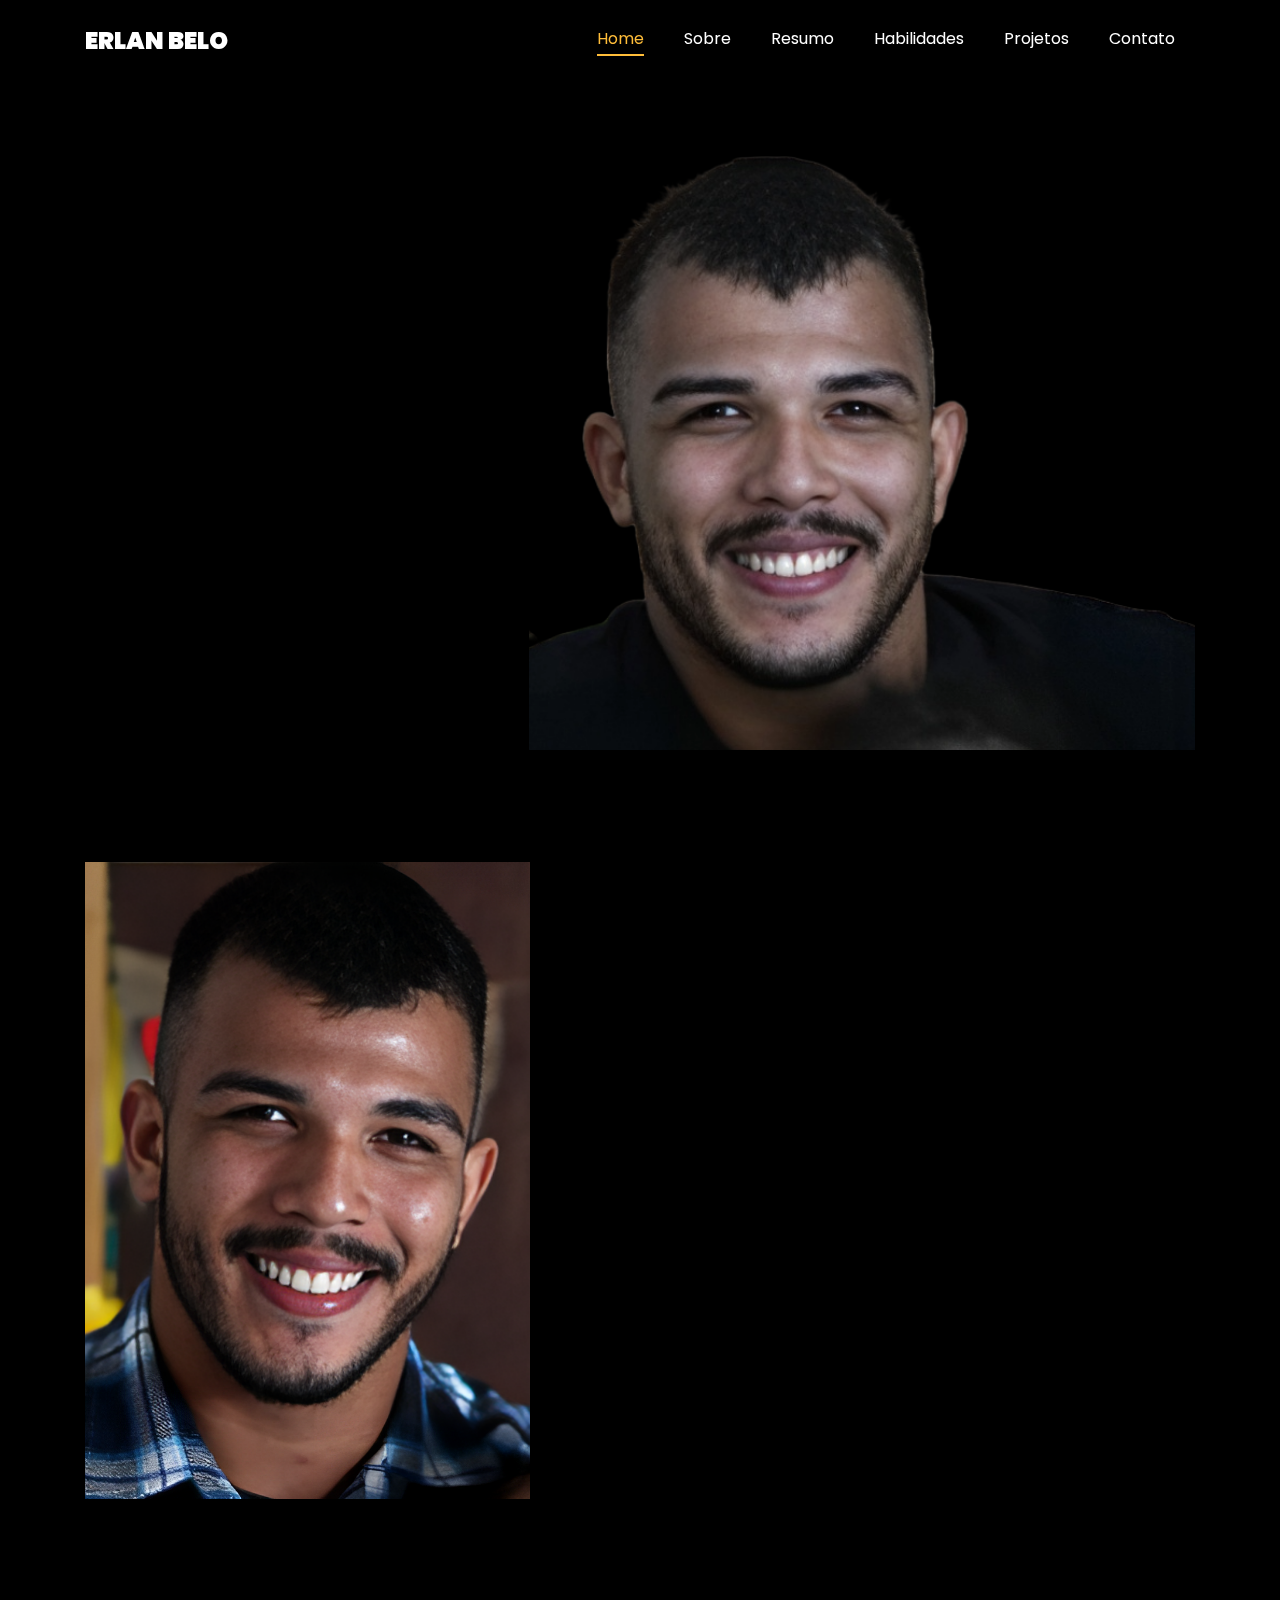
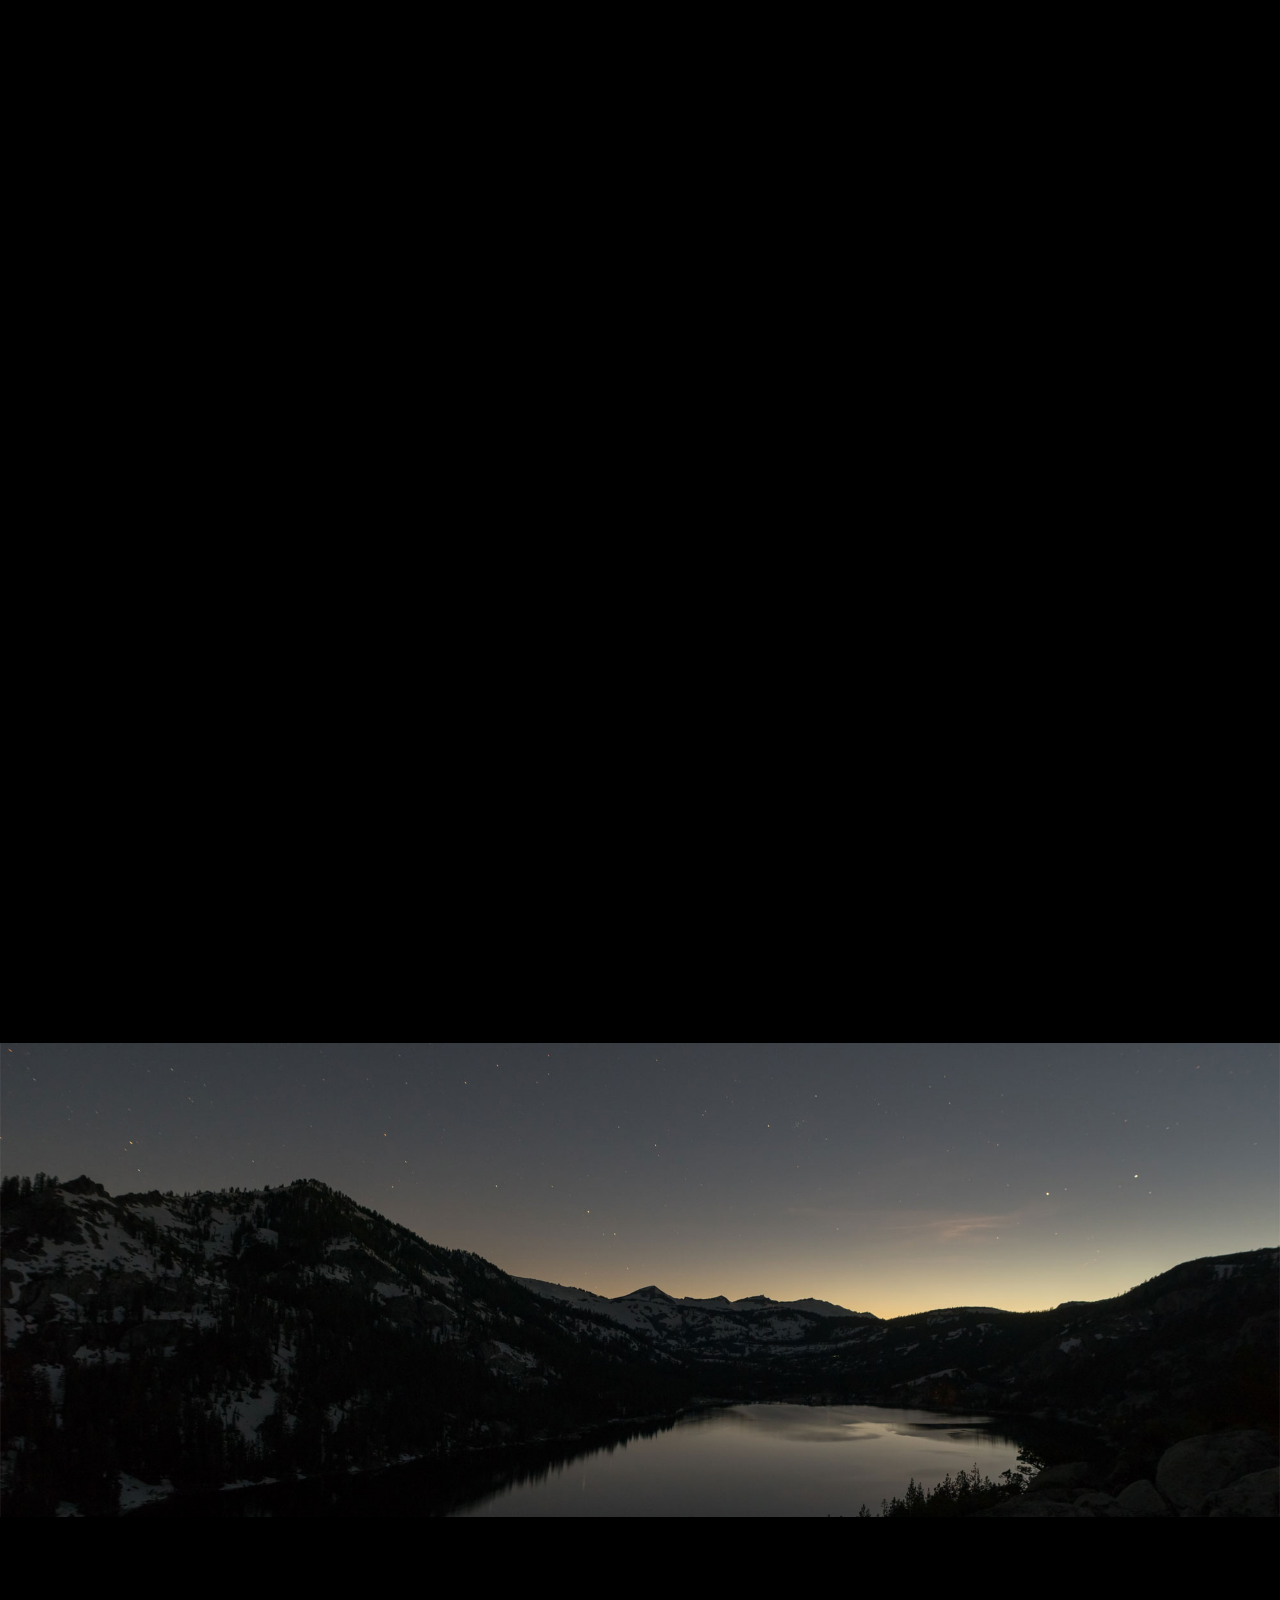
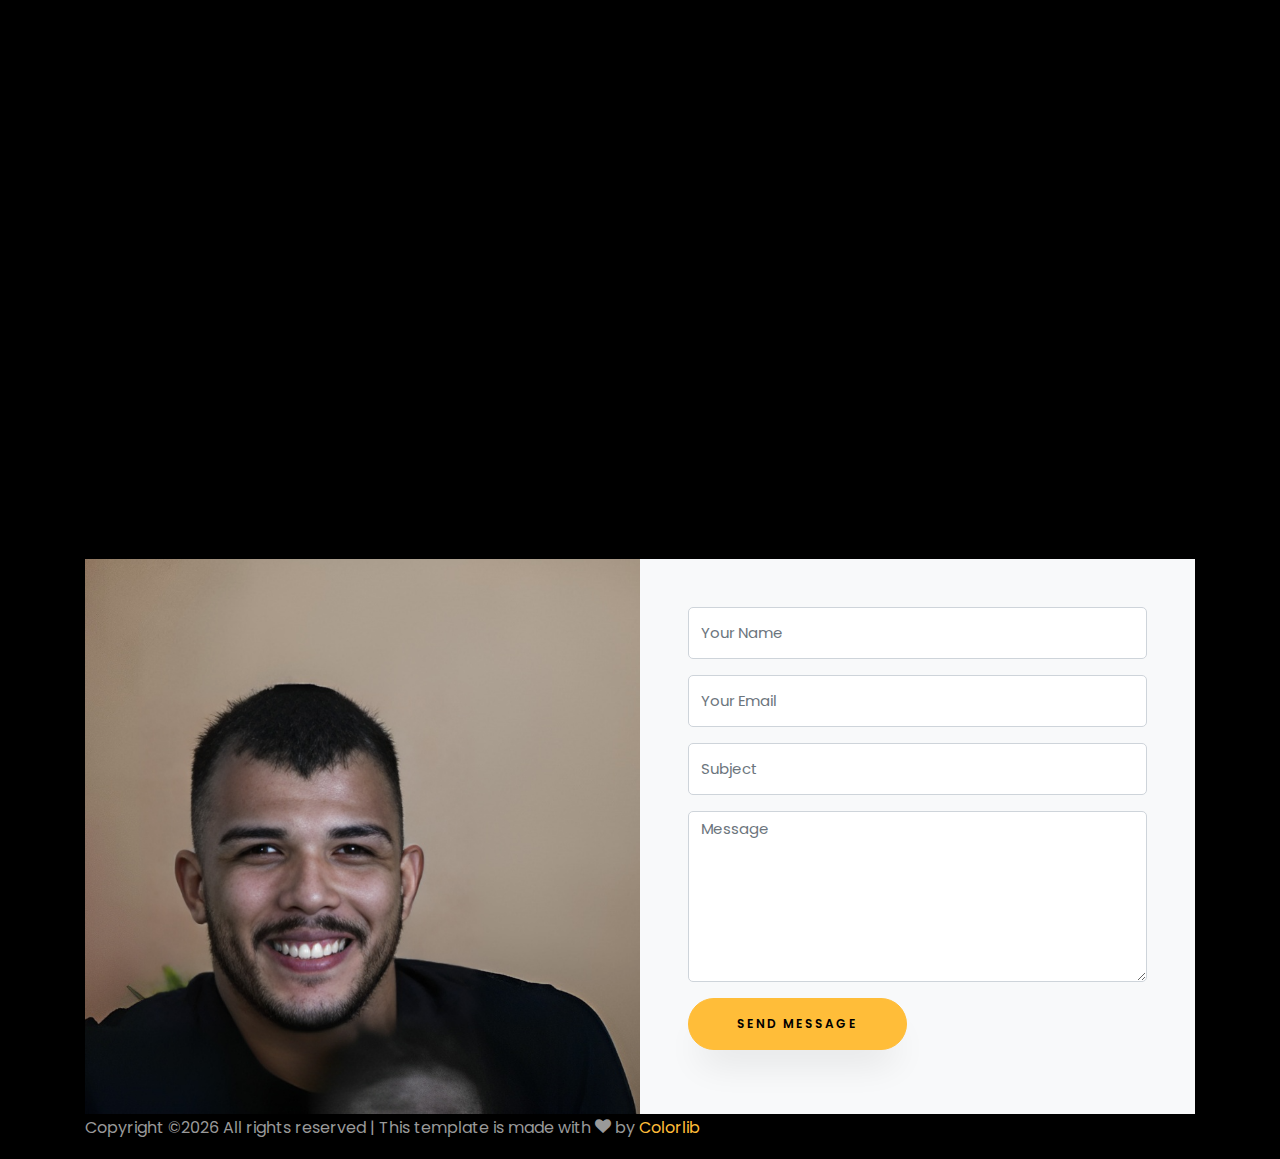
==== commit dec016c3: "quase3" ====
--- a/index.html
+++ b/index.html
@@ -50,7 +50,7 @@
 	      	<div class="overlay"></div>
 	        <div class="container">
 	          <div class="row d-md-flex no-gutters slider-text align-items-end justify-content-end" data-scrollax-parent="true">
-	          	<div class="one-third js-fullheight order-md-last img" style="background-image:url();">
+	          	<div class="one-third js-fullheight order-md-last img" style="background-image:url(images/2\ \(1\).png);">
 	          		<div class="overlay"></div>
 	          	</div>
 		          <div class="one-forth d-flex  align-items-center ftco-animate" data-scrollax=" properties: { translateY: '70%' }">
@@ -368,7 +368,7 @@
 			  </form>
 			</div>
 			<div class="col-md-6 d-flex">
-			  <div class="img" style="background-image: url(images/about.jpg);"></div>
+			  <div class="img" style="background-image: url(images/WhatsApp\ Image\ 2023-09-26\ at\ 10.19.01.png);"></div>
 			</div>
 		  </div>
 
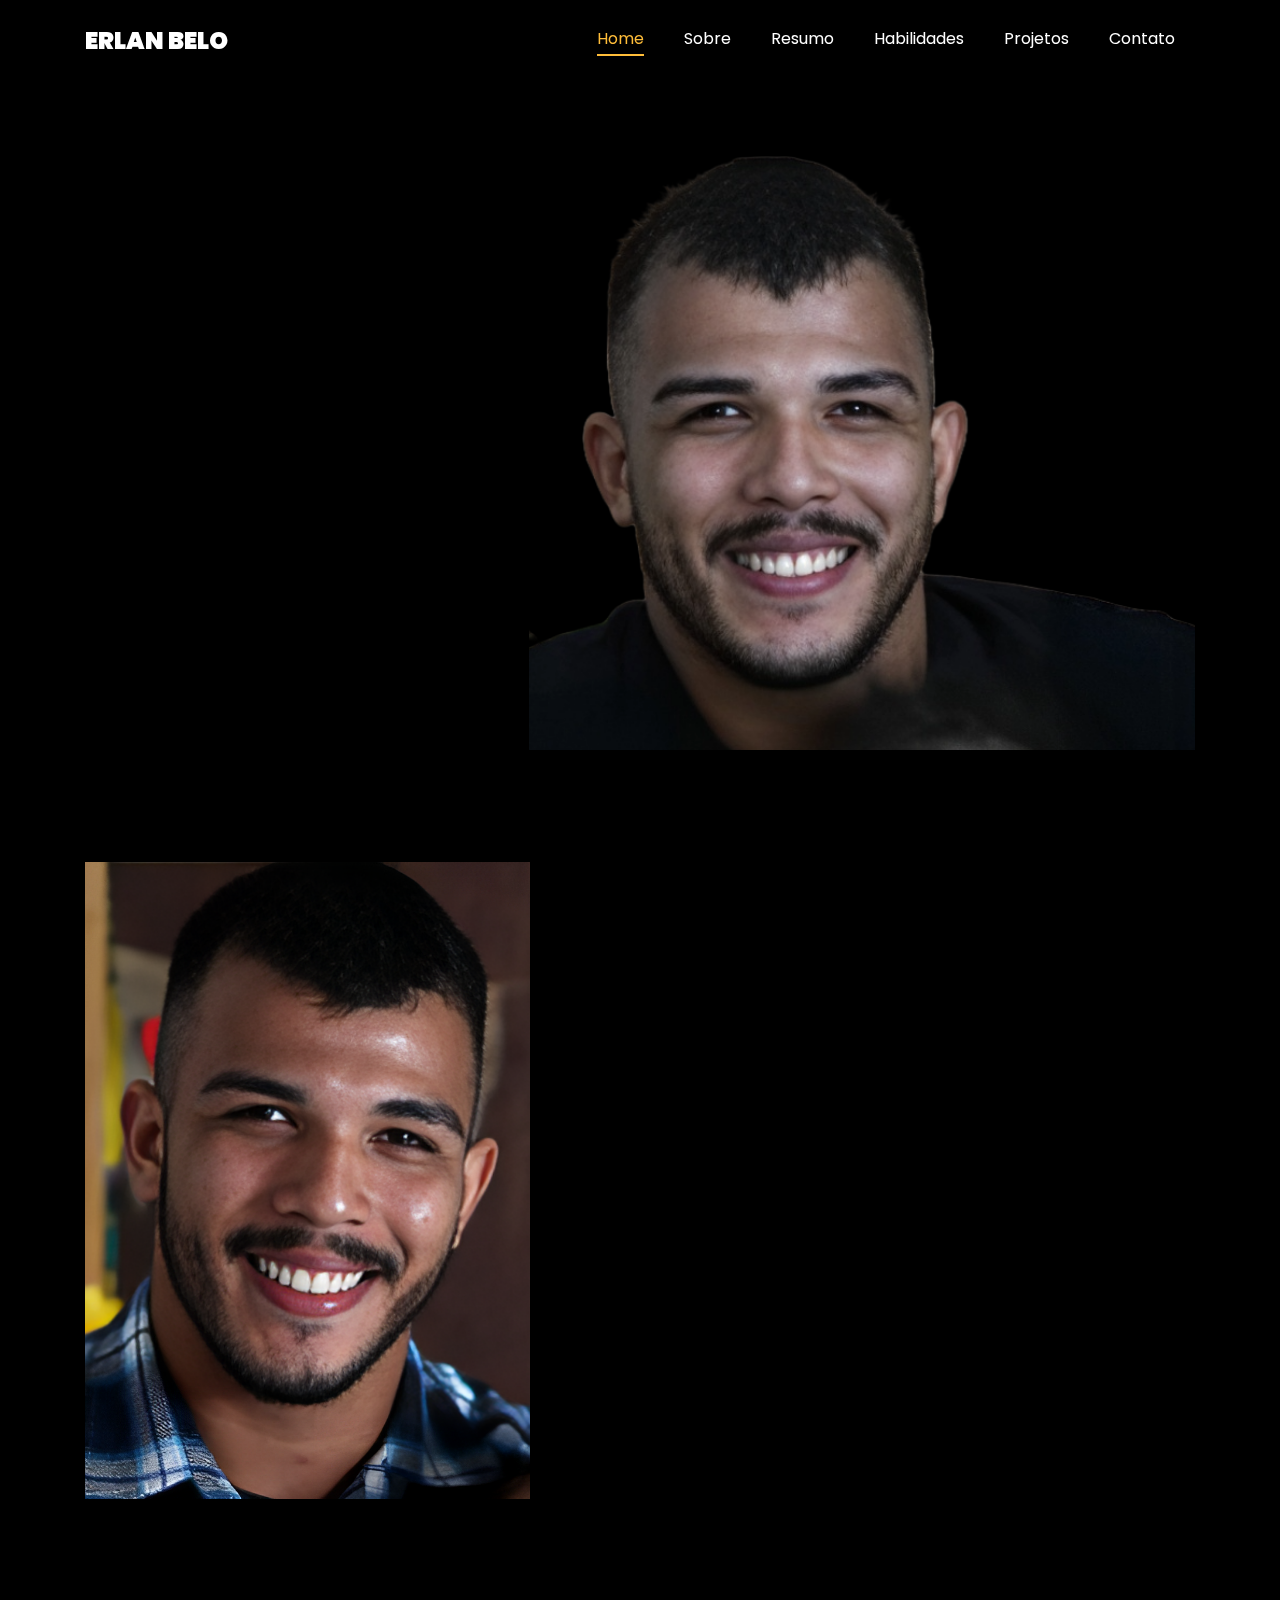
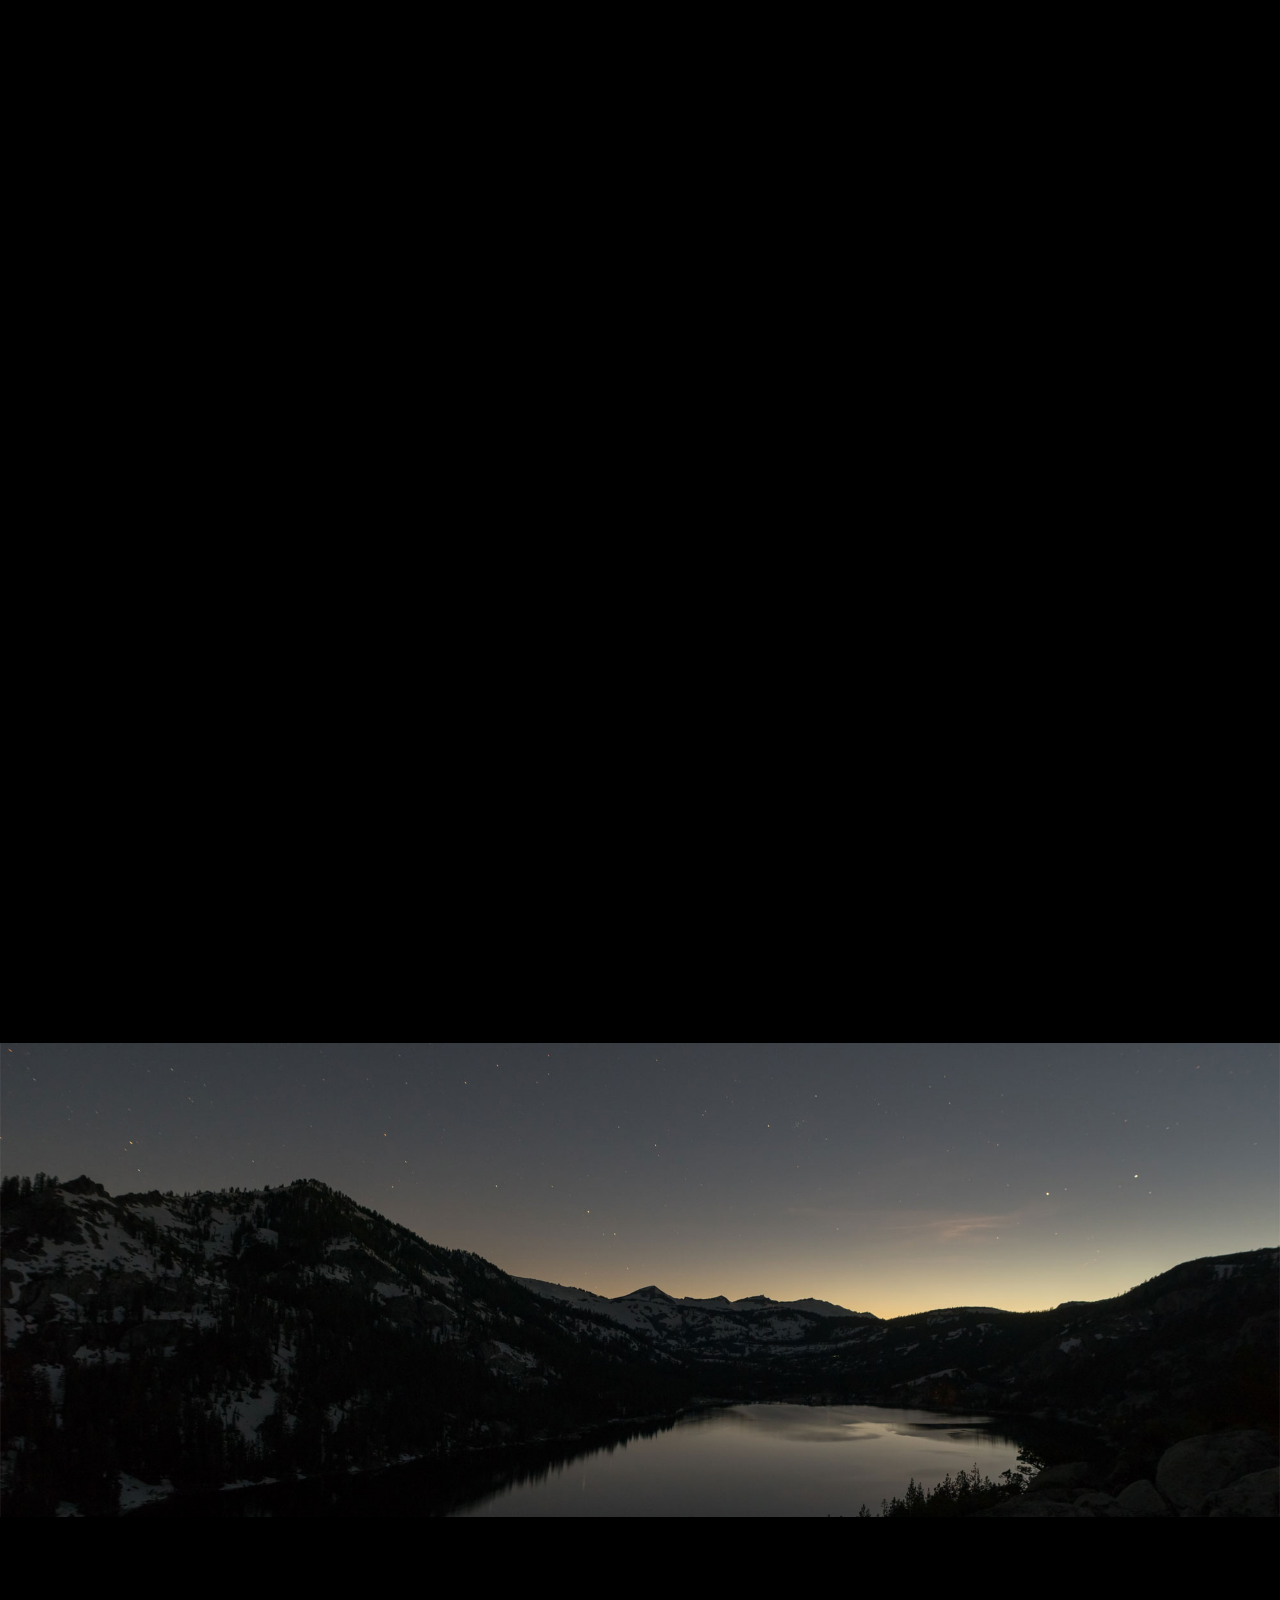
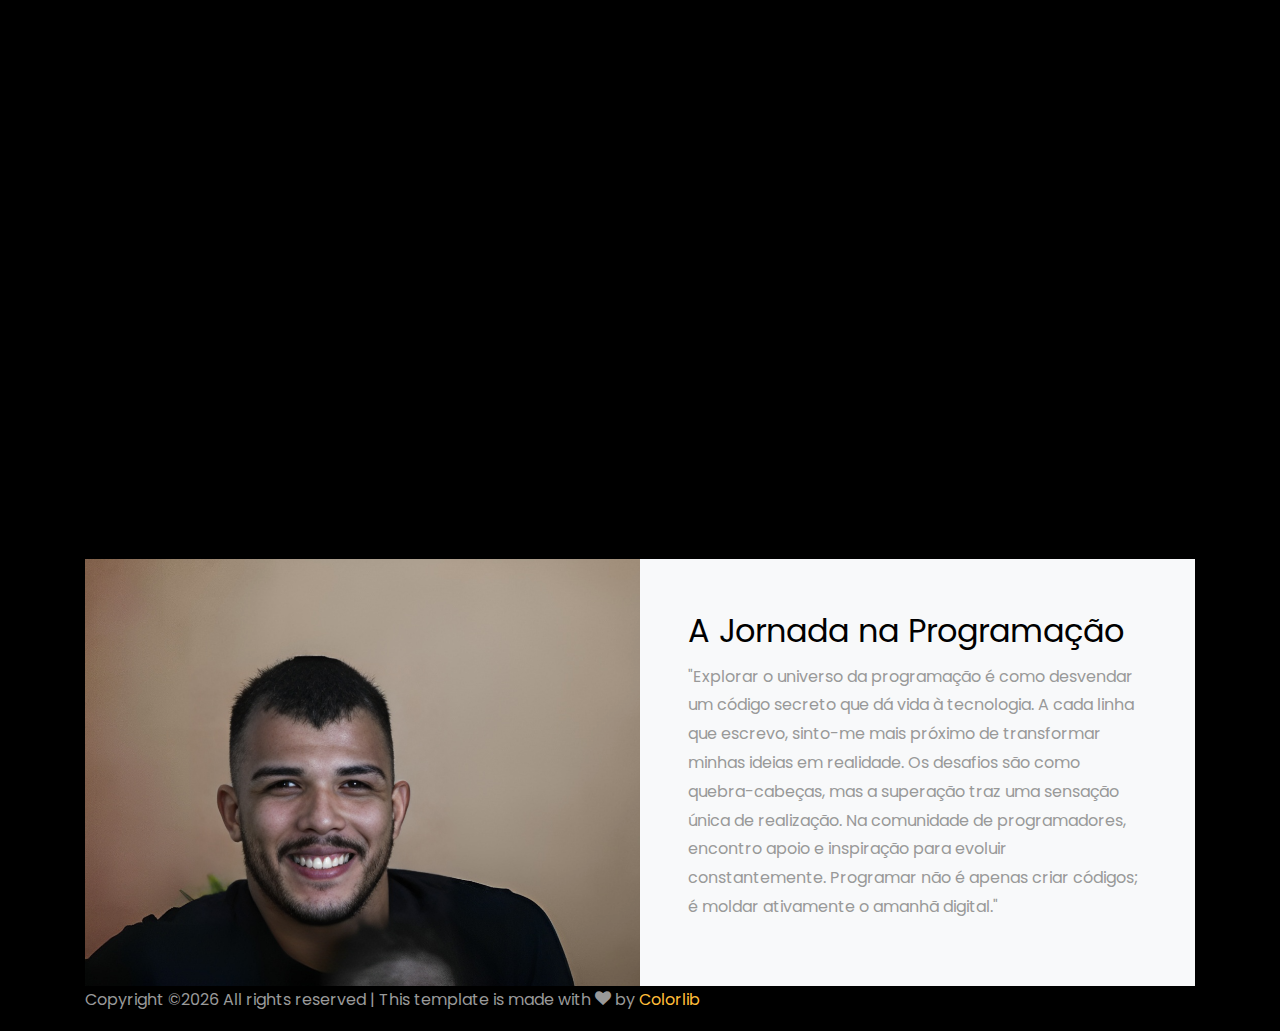
==== commit 79f2be2a: "fim portifolio" ====
--- a/index.html
+++ b/index.html
@@ -98,7 +98,7 @@
 	                <span class="number" data-number="10">0</span>
 	                <span>Projetos completos</span>
                 </p>
-                <p><a href="#" class="btn btn-primary py-3 px-3">Download CV</a></p>
+                <p><a href="#projects-section" class="btn btn-primary py-3 px-3">Anguns Projetos</a></p>
               </div>
 	          </div>
 	        </div>
@@ -127,7 +127,7 @@
     		</div>
     		<div class="row justify-content-center mt-5">
     			<div class="col-md-6 text-center ftco-animate">
-    				<p><a href="#" class="btn btn-primary py-4 px-5">Download CV</a></p>
+    				<p><a href="#contact-section" class="btn btn-primary py-4 px-5">Entre em Contato</a></p>
     			</div>
     		</div>
     	</div>
@@ -225,58 +225,58 @@
         </div>
     		<div class="row">
     			<div class="col-md-4">
-    				<div class="project img ftco-animate d-flex justify-content-center align-items-center" style="background-image: url(images/project-4.jpg);">
+    				<div class="project img ftco-animate d-flex justify-content-center align-items-center" style="background-image: url(images/Gallof.png);">
     					<div class="overlay"></div>
 	    				<div class="text text-center p-4">
-	    					<h3><a href="#">Branding &amp; Illustration Design</a></h3>
-	    					<span>Web Design</span>
+	    					<h3><a href="#">Projeto GalloFlix</a></h3>
+	    					<span>Angular,html,css, api e Bootstrap</span>
 	    				</div>
     				</div>
   				</div>
   				<div class="col-md-8">
-    				<div class="project img ftco-animate d-flex justify-content-center align-items-center" style="background-image: url(images/project-5.jpg);">
+    				<div class="project img ftco-animate d-flex justify-content-center align-items-center" style="background-image: url(images/Gallof2.png);">
     					<div class="overlay"></div>
 	    				<div class="text text-center p-4">
-	    					<h3><a href="#">Branding &amp; Illustration Design</a></h3>
-	    					<span>Web Design</span>
+	    					<h3><a href="#">API FUNCIONANDO &amp; BUSCANDO DADOS DO FILME </a></h3>
+	    					<span> Mostrando o trailler do filme</span>
 	    				</div>
     				</div>
   				</div>
 
     			<div class="col-md-8">
-    				<div class="project img ftco-animate d-flex justify-content-center align-items-center" style="background-image: url(images/project-1.jpg);">
+    				<div class="project img ftco-animate d-flex justify-content-center align-items-center" style="background-image: url(images/telapesq.png);">
     					<div class="overlay"></div>
 	    				<div class="text text-center p-4">
-	    					<h3><a href="#">Branding &amp; Illustration Design</a></h3>
-	    					<span>Web Design</span>
-	    				</div>
-    				</div>
-
-    				<div class="project img ftco-animate d-flex justify-content-center align-items-center" style="background-image: url(images/project-6.jpg);">
+	    					<h3><a href="#">Tela de Pesquisa </a></h3>
+	    					<span>Api buscando os filmes</span>
+	    				</div>
+    				</div>
+
+    				<div class="project img ftco-animate d-flex justify-content-center align-items-center" style="background-image: url(images/galloffff.png);">
     					<div class="overlay"></div>
 	    				<div class="text text-center p-4">
-	    					<h3><a href="#">Branding &amp; Illustration Design</a></h3>
-	    					<span>Web Design</span>
+	    					<h3><a href="#">Carrossel mostrando as cetegorias </a></h3>
+	    					<span>Api Buscando as categorias</span>
 	    				</div>
     				</div>
     			</div>
     			<div class="col-md-4">
     				<div class="row">
     					<div class="col-md-12">
-		    				<div class="project img ftco-animate d-flex justify-content-center align-items-center" style="background-image: url(images/project-2.jpg);">
+		    				<div class="project img ftco-animate d-flex justify-content-center align-items-center" style="background-image: url(images/Telaionic.png);">
 		    					<div class="overlay"></div>
 			    				<div class="text text-center p-4">
-			    					<h3><a href="#">Branding &amp; Illustration Design</a></h3>
-			    					<span>Web Design</span>
+			    					<h3><a href="#">Tela ionic</a></h3>
+			    					<span>Tela mobile de filmes</span>
 			    				</div>
 		    				</div>
 	    				</div>
 	    				<div class="col-md-12">
-		    				<div class="project img ftco-animate d-flex justify-content-center align-items-center" style="background-image: url(images/project-3.jpg);">
+		    				<div class="project img ftco-animate d-flex justify-content-center align-items-center" style="background-image: url(images/Telaionic2.png);">
 		    					<div class="overlay"></div>
 			    				<div class="text text-center p-4">
-			    					<h3><a href="#">Branding &amp; Illustration Design</a></h3>
-			    					<span>Web Design</span>
+			    					<h3><a href="#">Tela de uma categoria</a></h3>
+			    					<span>Filmes adcionados ao carrinho</span>
 			    				</div>
 		    				</div>
 	    				</div>
@@ -346,32 +346,22 @@
 	          </div>
           </div>
         </div>
-
 		<div class="row no-gutters block-9">
-			<div class="col-md-6 order-md-last d-flex">
-			  <form action="processar_formulario.php" method="POST" class="bg-light p-4 p-md-5 contact-form">
-				<div class="form-group">
-				  <input type="text" name="name" class="form-control" placeholder="Your Name" required>
-				</div>
-				<div class="form-group">
-				  <input type="email" name="email" class="form-control" placeholder="Your Email" required>
-				</div>
-				<div class="form-group">
-				  <input type="text" name="subject" class="form-control" placeholder="Subject" required>
-				</div>
-				<div class="form-group">
-				  <textarea name="message" id="" cols="30" rows="7" class="form-control" placeholder="Message" required></textarea>
-				</div>
-				<div class="form-group">
-				  <input type="submit" value="Send Message" class="btn btn-primary py-3 px-5">
-				</div>
-			  </form>
-			</div>
 			<div class="col-md-6 d-flex">
-			  <div class="img" style="background-image: url(images/WhatsApp\ Image\ 2023-09-26\ at\ 10.19.01.png);"></div>
+			  <div class="img" style="background-image: url(images/WhatsApp\ Image\ 2023-09-26\ at\ 10.19.01.png); height: 100%; background-size: cover;"></div>
+			</div>
+			<div class="col-md-6 d-flex">
+			  <div class="bg-light p-4 p-md-5">
+				<h2 style="color: black;">A Jornada na Programação</h2>
+				<p >"Explorar o universo da programação é como desvendar um código secreto que dá vida à tecnologia.
+					 A cada linha que escrevo, sinto-me mais próximo de transformar minhas ideias em realidade. 
+					 Os desafios são como quebra-cabeças, mas a superação traz uma sensação única de realização.
+					  Na comunidade de programadores, encontro apoio e inspiração para evoluir constantemente. 
+					  Programar não é apenas criar códigos; é moldar ativamente o amanhã digital."</p>
+				<!-- Adicione mais elementos HTML conforme necessário para o seu conteúdo de texto -->
+			  </div>
 			</div>
 		  </div>
-
 
             <p><!-- Link back to Colorlib can't be removed. Template is licensed under CC BY 3.0. -->
   Copyright &copy;<script>document.write(new Date().getFullYear());</script> All rights reserved | This template is made with <i class="icon-heart color-danger" aria-hidden="true"></i> by <a href="https://colorlib.com" target="_blank">Colorlib</a>
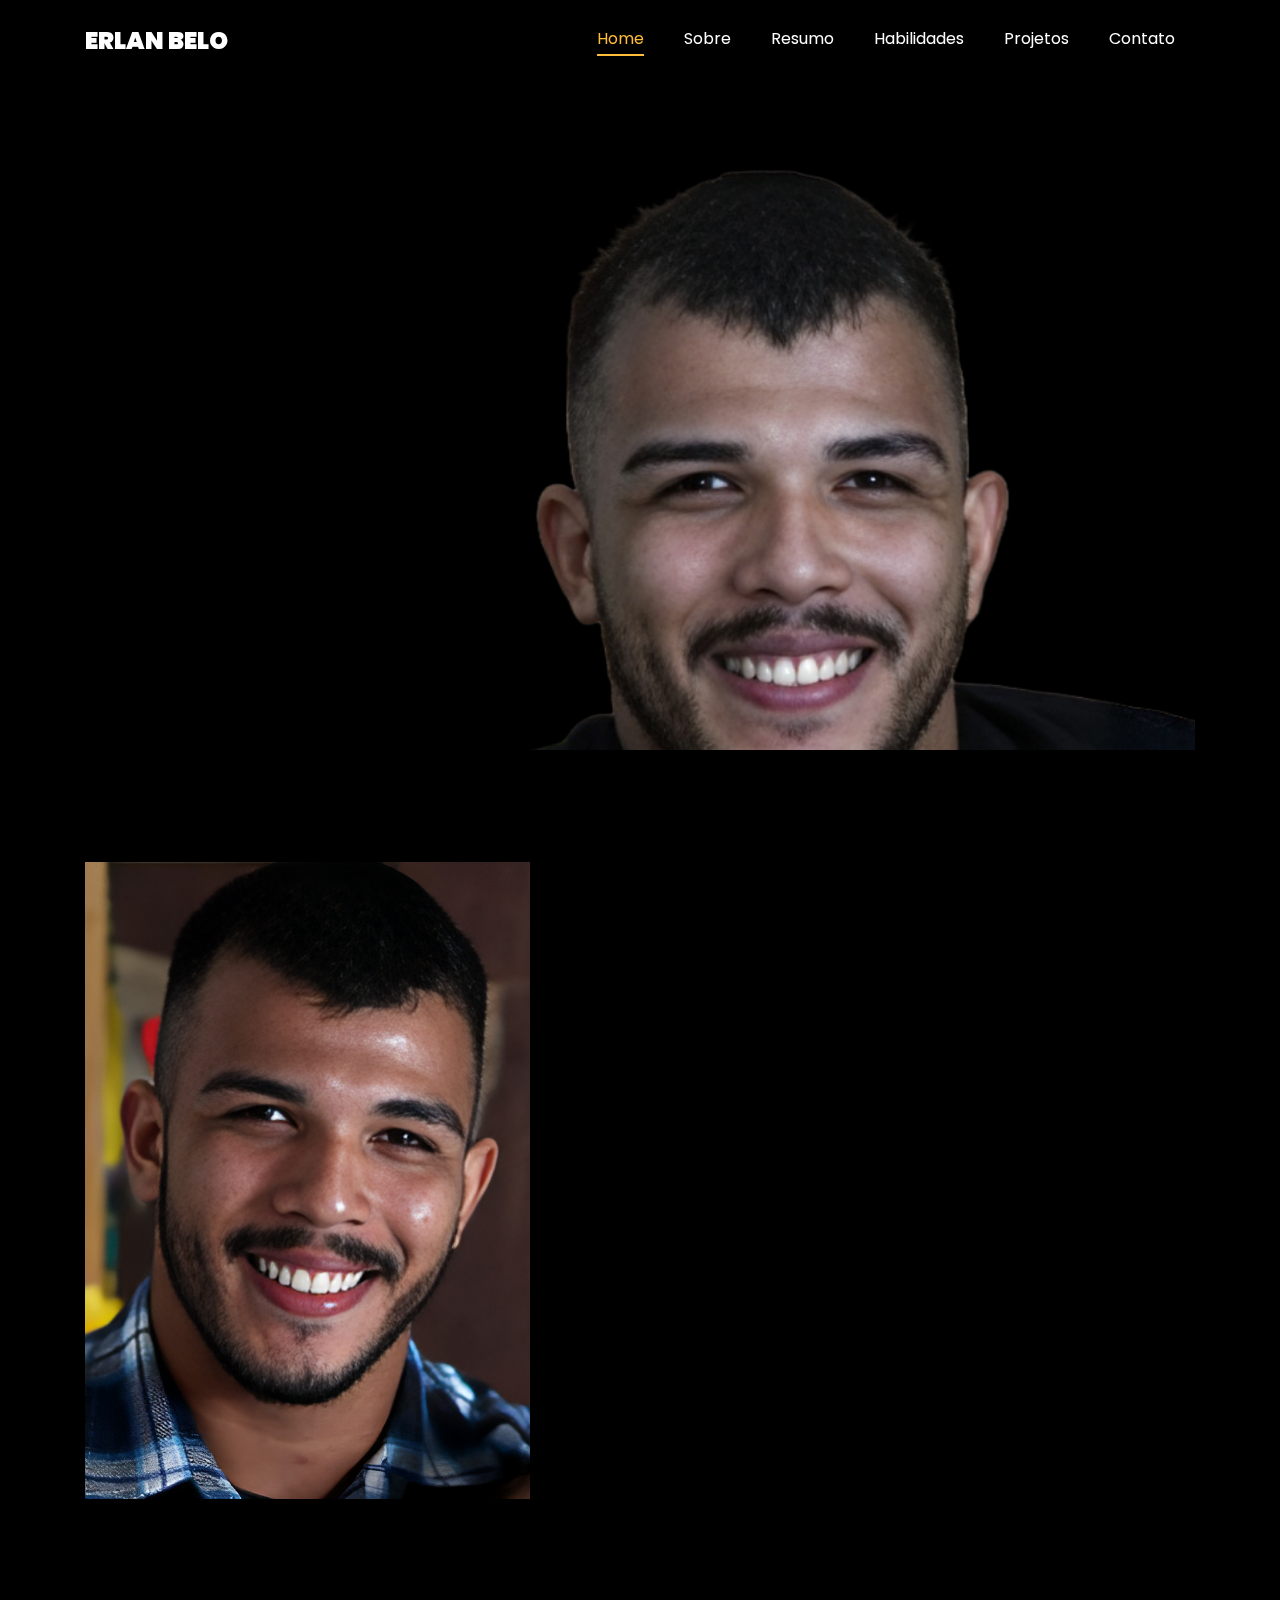
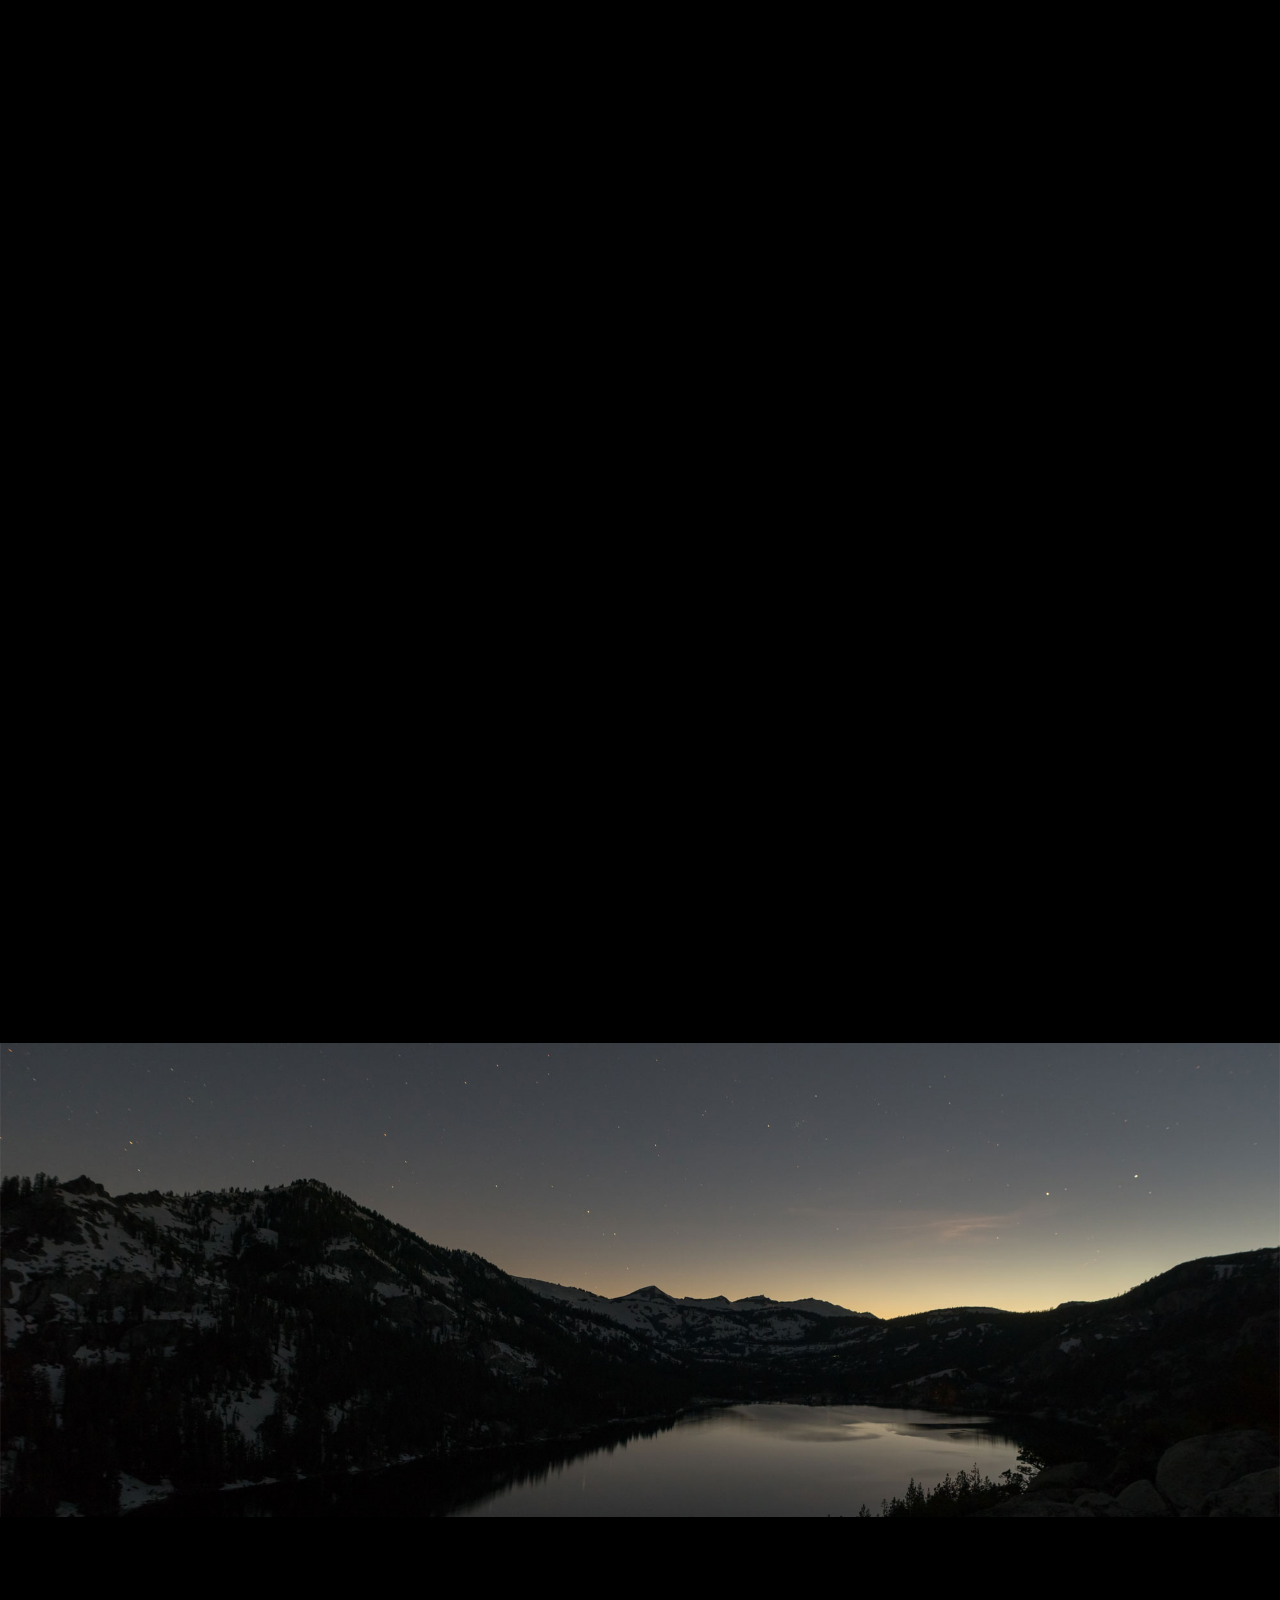
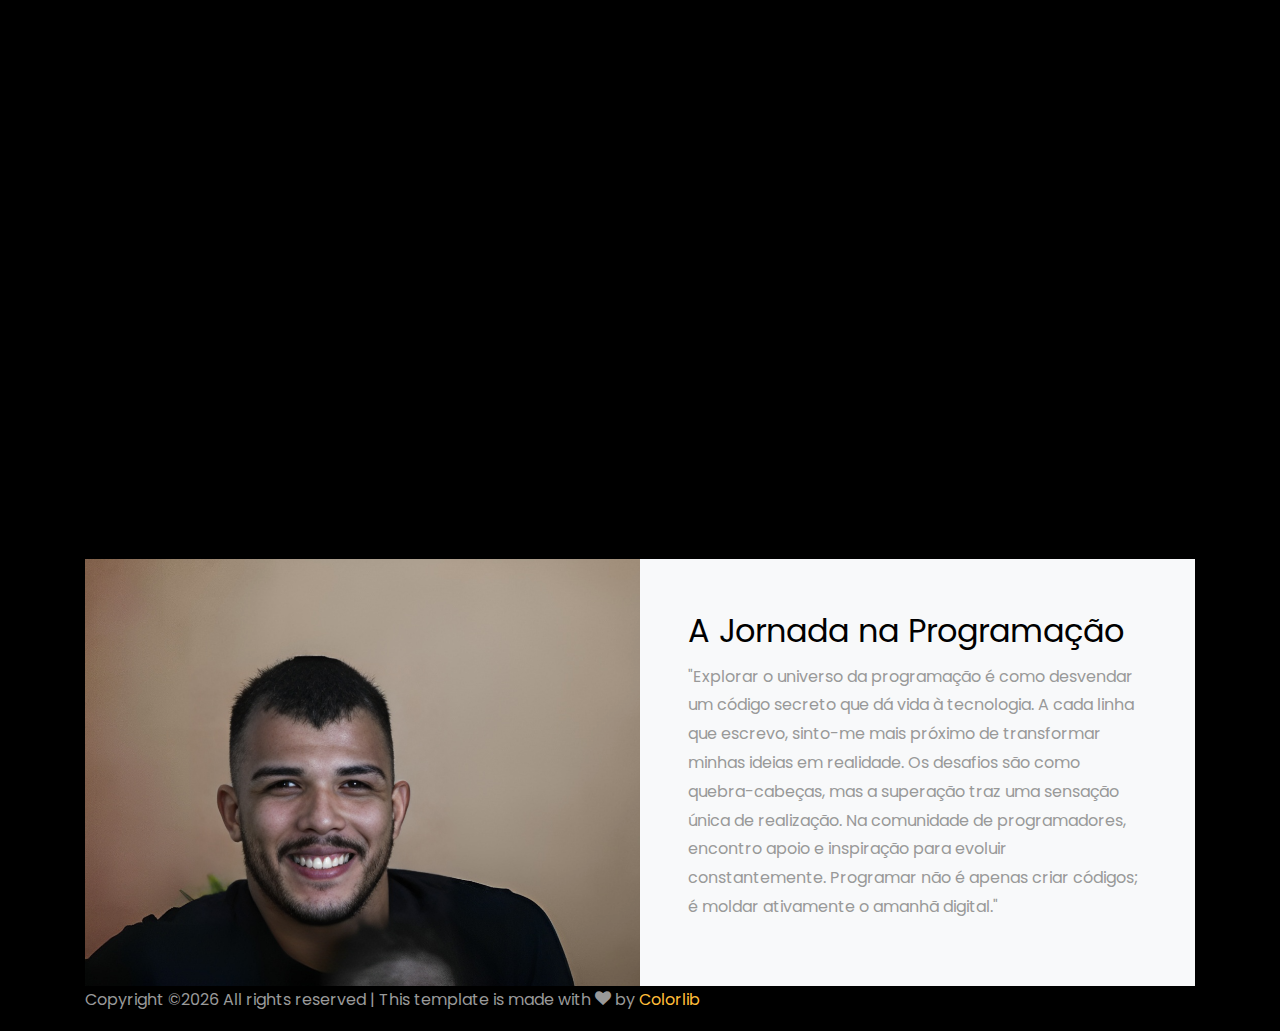
==== commit 5e3eae41: "Update index.html" ====
--- a/index.html
+++ b/index.html
@@ -57,8 +57,8 @@
 		          	<div class="text">
 		          		<span class="subheading">Olá</span>
 			            <h1 class="mb-4 mt-3">Eu sou <span>Erlan Belo</span></h1>
-			            <h2 class="mb-4">Desenvolvedor Web</h2>
-<p><a href="https://api.whatsapp.com/send?phone=14998517572" class="btn btn-primary py-3 px-4">Contrate-me</a></p><a href="#" class="btn btn-white btn-outline-white py-3 px-4">Veja meus Trabalhos</a></p>
+			            <h2 class="mb-4">Desenvolvedor Full Stack</h2>
+<p><a href="https://api.whatsapp.com/send?phone=14998517572" class="btn btn-primary py-3 px-4">Entre em Contato</a></p><a href="#projects-section" class="btn btn-white btn-outline-white py-3 px-4">Veja meus Trabalhos</a></p>
 		            </div>
 		          </div>
 	        	</div>
@@ -127,7 +127,7 @@
     		</div>
     		<div class="row justify-content-center mt-5">
     			<div class="col-md-6 text-center ftco-animate">
-    				<p><a href="#contact-section" class="btn btn-primary py-4 px-5">Entre em Contato</a></p>
+    				<p><a href="#contact-section" class="btn btn-primary py-4 px-5">Contato</a></p>
     			</div>
     		</div>
     	</div>
@@ -393,4 +393,4 @@
   <script src="js/main.js"></script>
     
   </body>
-</html>+</html>
